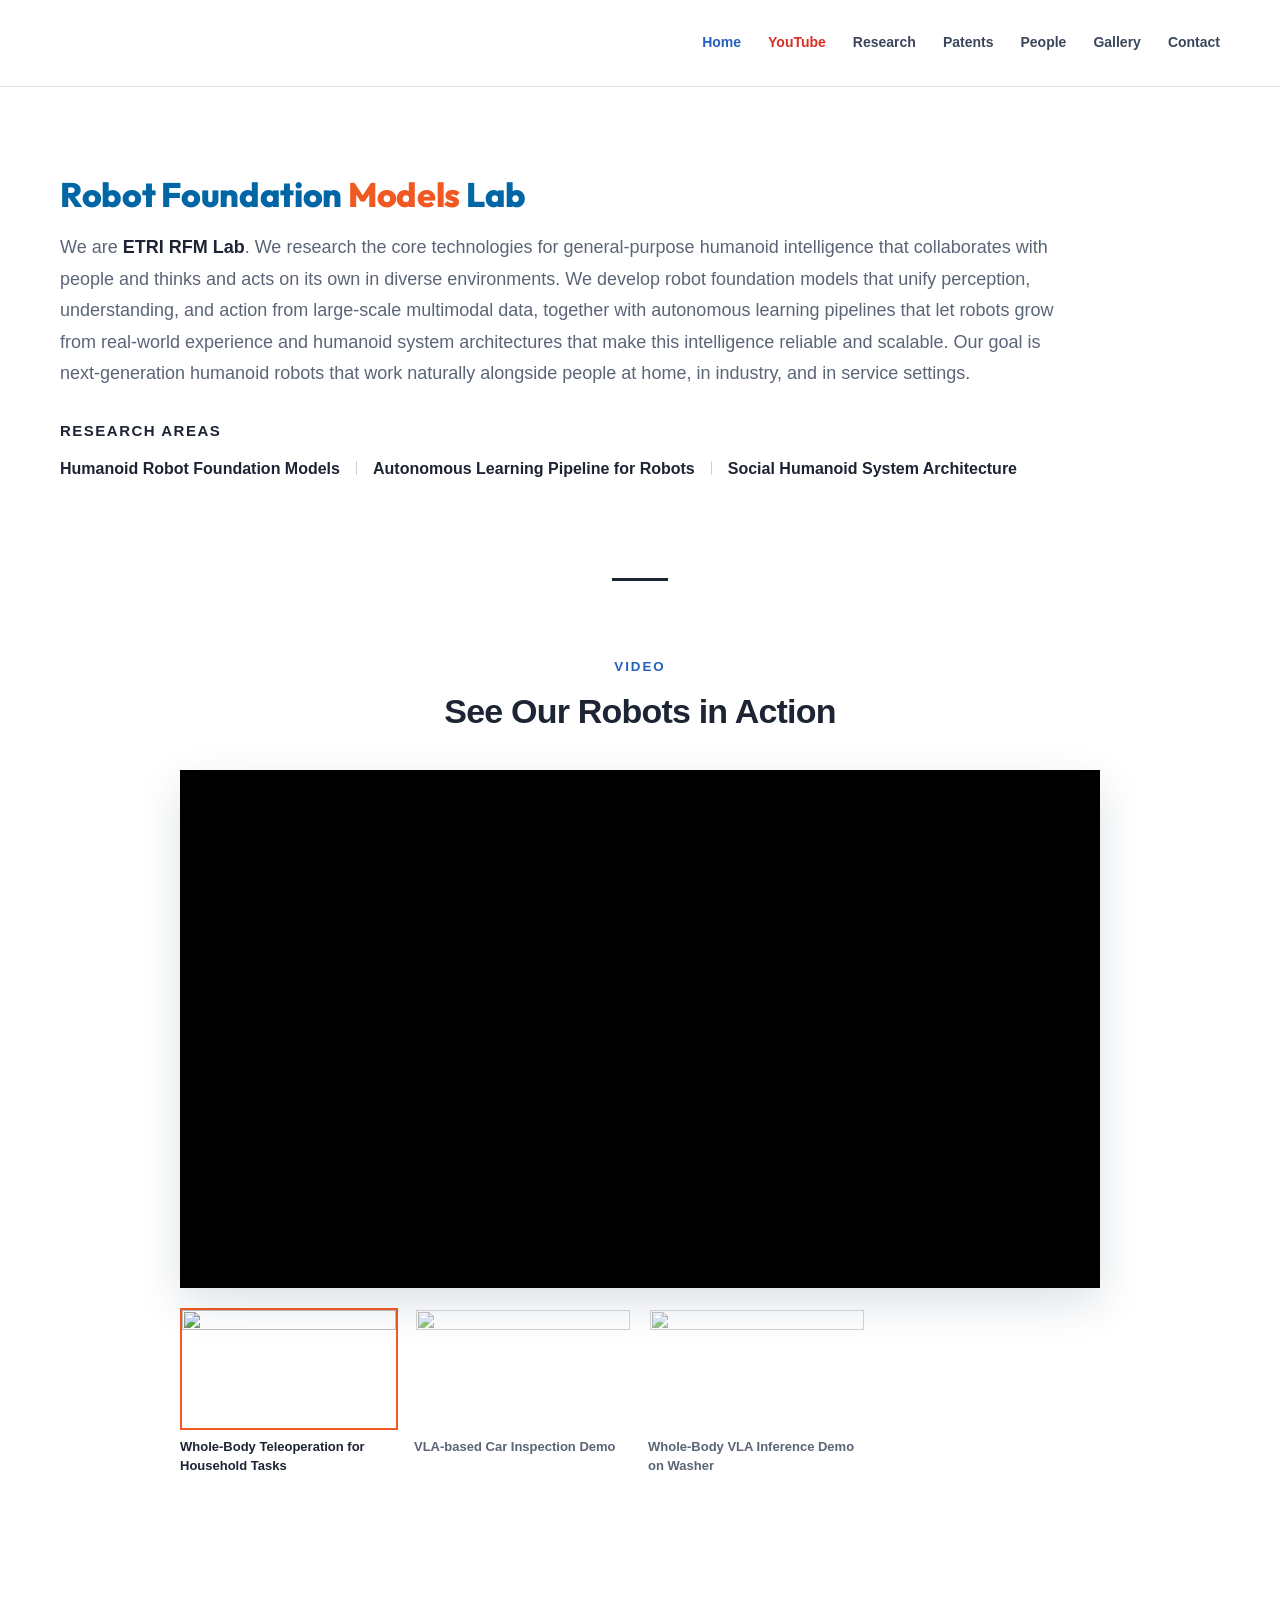
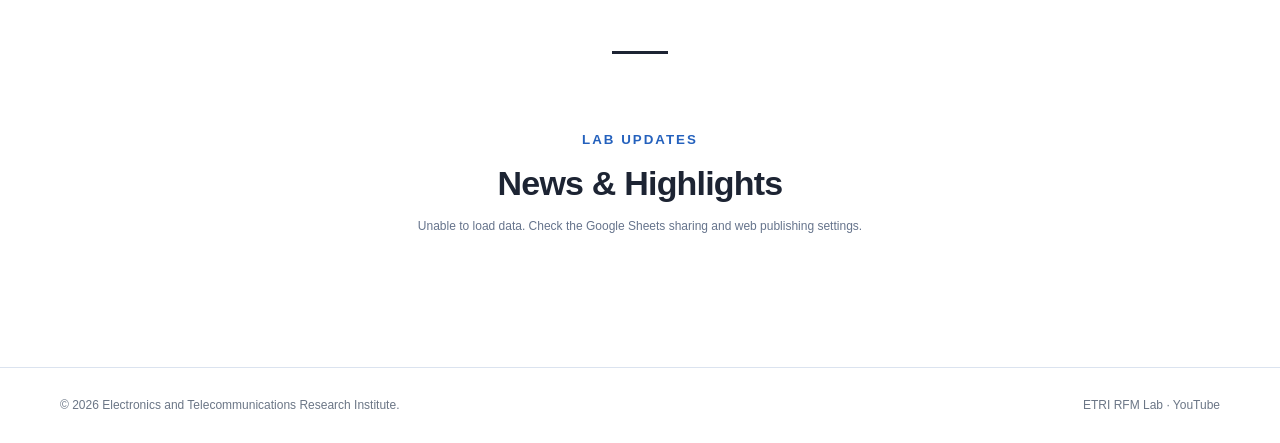
==== index.html @ c1d73836 "Point YouTube links to the @ETRI_HROS channel Co-Authored-By: Claude Opus 5.5 <noreply@anthropic.com" ====
<!doctype html><html lang="en"><head><meta charset="utf-8"><meta name="viewport" content="width=device-width,initial-scale=1"><meta name="description" content="ETRI 로봇파운데이션모델연구실(RFM Lab)은 지각·이해·행동을 통합하는 로봇 파운데이션 모델과 휴머노이드 지능을 연구합니다. ETRI Robot Foundation Models Lab develops robot foundation models for general-purpose humanoid robots."><meta property="og:locale" content="ko_KR"><meta property="og:locale:alternate" content="en_US"><meta property="og:type" content="website"><meta property="og:site_name" content="ETRI RFM Lab"><meta property="og:title" content="ETRI RFM Lab | 로봇파운데이션모델연구실 · Robot Foundation Models Lab"><meta property="og:description" content="ETRI 로봇파운데이션모델연구실(RFM Lab)은 지각·이해·행동을 통합하는 로봇 파운데이션 모델과 휴머노이드 지능을 연구합니다. ETRI Robot Foundation Models Lab develops robot foundation models for general-purpose humanoid robots."><meta property="og:url" content="https://etri-rfm-lab.github.io/"><meta property="og:image" content="https://etri-rfm-lab.github.io/assets/og-image.png"><meta property="og:image:width" content="1200"><meta property="og:image:height" content="630"><meta name="twitter:card" content="summary_large_image"><link rel="canonical" href="https://etri-rfm-lab.github.io/"><link rel="icon" href="favicon.ico" sizes="any"><link rel="icon" type="image/png" sizes="32x32" href="assets/favicon-32.png"><link rel="apple-touch-icon" href="assets/apple-touch-icon.png"><title>ETRI RFM Lab | 로봇파운데이션모델연구실 · Robot Foundation Models Lab</title><link rel="stylesheet" href="styles.css?v=59">  <script type="application/ld+json">{"@context": "https://schema.org", "@type": "ResearchOrganization", "name": "ETRI Robot Foundation Models Lab", "alternateName": ["ETRI RFM Lab", "ETRI 로봇파운데이션모델연구실", "로봇파운데이션모델연구실"], "url": "https://etri-rfm-lab.github.io/", "logo": "https://etri-rfm-lab.github.io/assets/apple-touch-icon.png", "description": "ETRI 로봇파운데이션모델연구실 develops robot foundation models and general-purpose humanoid intelligence.", "parentOrganization": {"@type": "ResearchOrganization", "name": "Electronics and Telecommunications Research Institute (ETRI)", "alternateName": "한국전자통신연구원", "url": "https://www.etri.re.kr/"}, "address": {"@type": "PostalAddress", "streetAddress": "218 Gajeong-ro, Yuseong-gu", "addressLocality": "Daejeon", "postalCode": "34129", "addressCountry": "KR"}, "email": "byungok.han@etri.re.kr", "sameAs": ["https://www.youtube.com/@ETRI_HROS", "https://github.com/ETRI-RFM-LAB"]}</script>
<link rel="preconnect" href="https://fonts.googleapis.com"><link rel="preconnect" href="https://fonts.gstatic.com" crossorigin><link rel="stylesheet" href="https://fonts.googleapis.com/css2?family=Outfit:wght@700;800&display=swap"></head><body data-page="home">
<nav class="nav"><div class="wrap navin"><a class="logo" href="index.html" aria-label="ETRI home"><span class="mark">ETRI</span></a><div class="menu"><a class="active" href="index.html">Home</a><a href="https://www.youtube.com/@ETRI_HROS" target="_blank" rel="noopener">YouTube</a><a href="publications.html">Research</a><a href="patents.html">Patents</a><a href="people.html">People</a><a href="gallery.html">Gallery</a><a href="contact.html">Contact</a></div><button class="hamb" aria-label="Open menu">☰</button></div></nav>
<header class="hero-plain"><div class="wrap hero-plain-in"><div class="hero-copy"><h1>Robot Foundation <span class="accent">Models</span> Lab</h1><p>We are <b>ETRI RFM Lab</b>. We research the core technologies for general-purpose humanoid intelligence that collaborates with people and thinks and acts on its own in diverse environments. We develop robot foundation models that unify perception, understanding, and action from large-scale multimodal data, together with autonomous learning pipelines that let robots grow from real-world experience and humanoid system architectures that make this intelligence reliable and scalable. Our goal is next-generation humanoid robots that work naturally alongside people at home, in industry, and in service settings.</p><div class="hero-areas"><small>RESEARCH AREAS</small><ul><li>Humanoid Robot Foundation Models</li><li>Autonomous Learning Pipeline for Robots</li><li>Social Humanoid System Architecture</li></ul></div></div></div></header>
<main><section class="section" id="video"><div class="wrap"><div class="head"><small>VIDEO</small><h2>See Our Robots in Action</h2></div><div class="video-player"><div class="video-frame"><iframe id="video-main" src="https://www.youtube-nocookie.com/embed/JLJXQ2Nbquc" title="Whole-Body Teleoperation for Household Tasks" loading="lazy" allow="accelerometer; autoplay; clipboard-write; encrypted-media; gyroscope; picture-in-picture; web-share" referrerpolicy="strict-origin-when-cross-origin" allowfullscreen></iframe></div><div class="video-thumbs" id="video-thumbs"></div></div></div></div></section>
<section class="section" id="news"><div class="wrap"><div class="head"><small>LAB UPDATES</small><h2>News & Highlights</h2><p class="status" id="news-status">Loading news...</p></div><div class="news-cards" id="news-list"></div></div></section></main>
<footer class="footer"><div class="wrap"><span>© 2026 Electronics and Telecommunications Research Institute.</span><span>ETRI RFM Lab · <a href="https://www.youtube.com/@ETRI_HROS" target="_blank" rel="noopener">YouTube</a></span></div></footer><script src="sheets.js?v=34"></script><script>
// Home video player: the newest lab video plays on top, the rest are thumbnails (data/videos.json, refreshed by a GitHub Action).
(async () => {
  const frame = document.getElementById('video-main');
  const list = document.getElementById('video-thumbs');
  let videos = [{ id: 'JLJXQ2Nbquc', title: 'Whole-Body Teleoperation for Household Tasks' }, { id: 'UMd-dkMpVP4', title: 'Whole-Body VLA Inference Demo on Washer' }];
  try { const response = await fetch('data/videos.json', { cache: 'no-cache' }); if (response.ok) { const data = await response.json(); if (data.videos?.length) videos = data.videos; } } catch {}
  const play = (video, autoplay) => { frame.src = `https://www.youtube-nocookie.com/embed/${video.id}${autoplay ? '?autoplay=1' : ''}`; frame.title = video.title; };
  if (frame.src.indexOf(videos[0].id) < 0) play(videos[0], false);
  if (videos.length < 2) return;
  videos.forEach((video, index) => {
    const button = document.createElement('button'); button.type = 'button'; button.className = 'video-thumb' + (index ? '' : ' is-active');
    const image = document.createElement('img'); image.src = `https://i.ytimg.com/vi/${video.id}/hqdefault.jpg`; image.alt = ''; image.loading = 'lazy';
    const label = document.createElement('span'); label.textContent = video.title;
    button.append(image, label);
    button.addEventListener('click', () => { play(video, true); list.querySelectorAll('.video-thumb').forEach(item => item.classList.toggle('is-active', item === button)); });
    list.append(button);
  });
})();
</script></body></html>
---- styles.css ----
:root{--blue:#2461bd;--navy:#0066a5;--sky:#eef3fb;--cyan:#6f97d4;--red:#ee5b02;--orange:#ee5b02;--ink:#17233b;--muted:#66748c;--line:#dbe3ef;--bg:#f3f5f8;--max:1160px}
*{box-sizing:border-box}html{scroll-behavior:smooth}body{margin:0;color:var(--ink);font-family:Arial,"Noto Sans KR",sans-serif;line-height:1.65}a{color:inherit;text-decoration:none}.wrap{width:min(var(--max),calc(100% - 40px));margin:auto}.top{height:34px;background:var(--navy);color:#dfeaff;font-size:12px}.top .wrap{height:100%;display:flex;align-items:center;justify-content:space-between}.nav{position:sticky;top:0;z-index:30;background:rgba(255,255,255,.96);border-bottom:1px solid var(--line);backdrop-filter:blur(12px)}.navin{height:82px;display:flex;align-items:center;justify-content:space-between}.logo{display:flex;align-items:center;gap:13px}.mark{width:66px;height:43px;display:grid;place-items:center;background:var(--blue);color:white;font-size:17px;font-style:italic;font-weight:900;clip-path:polygon(0 0,100% 0,86% 100%,0 100%);position:relative}.mark:after{content:"";position:absolute;width:8px;height:8px;border-radius:50%;background:var(--red);right:7px;top:7px}.logo b{display:block;color:var(--navy);font-size:20px}.logo small{display:block;color:var(--muted);font-size:10px;letter-spacing:1.35px}.menu{display:flex;gap:27px;align-items:center;font-size:14px;font-weight:700;color:#3b465b}.menu a:hover,.menu a.active{color:var(--blue)}.hamb{display:none;border:0;background:none;font-size:24px}.hero{min-height:590px;color:white;position:relative;overflow:hidden;background:linear-gradient(105deg,rgba(4,22,56,.98),rgba(7,55,105,.82)),linear-gradient(135deg,#092c5b,#0c7c9f)}.hero:before{content:"";position:absolute;inset:0;opacity:.14;background-image:linear-gradient(rgba(255,255,255,.13) 1px,transparent 1px),linear-gradient(90deg,rgba(255,255,255,.13) 1px,transparent 1px);background-size:50px 50px}.hero:after{content:"RFM";position:absolute;right:4%;bottom:-70px;font-size:260px;font-weight:900;color:rgba(255,255,255,.045)}.hero .wrap{position:relative;z-index:2;padding-top:115px}.eyebar{display:inline-flex;align-items:center;gap:9px;font-size:12px;font-weight:700;letter-spacing:1.3px;color:#e1edf8}.eyebar:before{content:"";width:24px;height:3px;background:var(--red)}.hero h1{font-size:clamp(44px,6vw,72px);line-height:1.14;letter-spacing:-2.5px;margin:16px 0 20px}.hero p{max-width:630px;color:#d4e3f4;font-size:18px}.btn{display:inline-flex;margin-top:24px;padding:13px 23px;background:#fff;color:var(--blue);font-size:14px;font-weight:800}.quick{position:relative;z-index:5;margin-top:-52px}.quick-grid{display:grid;grid-template-columns:repeat(4,1fr);background:#fff;box-shadow:0 15px 45px rgba(20,41,77,.16)}.quick a{padding:26px;border-right:1px solid var(--line);transition:.2s}.quick a:last-child{border:0}.quick a:hover{background:var(--sky);transform:translateY(-4px)}.quick small{color:var(--blue);font-weight:800}.quick b{display:block;margin-top:7px}.section{padding:95px 0}.muted-bg{background:var(--bg)}.head{text-align:center;max-width:760px;margin:0 auto 48px}.head small{color:var(--blue);font-weight:800;letter-spacing:2px}.head h1,.head h2{color:var(--navy);font-size:40px;line-height:1.25;margin:10px 0}.head p{color:var(--muted)}.about{display:grid;grid-template-columns:.85fr 1.15fr;gap:60px;align-items:center}.flow{min-height:380px;padding:55px;background:linear-gradient(145deg,var(--blue),#1594b7);display:grid;gap:13px}.flow div{background:rgba(255,255,255,.95);padding:16px 18px;color:var(--navy);font-size:13px;font-weight:700}.flow span{color:var(--cyan);margin-right:10px}.copy h2{color:var(--navy);font-size:36px;line-height:1.35}.copy p{color:var(--muted)}.check{list-style:none;padding:0}.check li{padding:7px}.check li:before{content:"✓";color:var(--cyan);font-weight:900;margin-right:10px}.research-grid{display:grid;grid-template-columns:repeat(3,1fr);gap:18px}.research-card{border:1px solid var(--line);background:white;padding:28px;min-height:235px}.research-card i{width:45px;height:45px;display:grid;place-items:center;background:var(--sky);color:var(--blue);font-style:normal;font-weight:900}.research-card h3{color:var(--navy);font-size:20px;margin:23px 0 8px}.research-card p{color:var(--muted);font-size:14px}.page-hero{padding:78px 0 68px;background:linear-gradient(110deg,var(--navy),#0a6191);color:white}.page-hero small{color:#73dce7;font-weight:800;letter-spacing:2px}.page-hero h1{font-size:clamp(40px,6vw,64px);line-height:1.1;margin:12px 0}.page-hero p{max-width:650px;color:#cfdeed}.status{min-height:24px;text-align:center;color:var(--muted);font-size:12px}.pub-list{display:grid;gap:12px}.pub{display:grid;grid-template-columns:90px 1fr auto;gap:24px;padding:26px 0;border-top:1px solid var(--line)}.pub-year{font-size:24px;color:var(--blue);font-weight:900}.pub h3{color:var(--navy);font-size:19px;line-height:1.45;margin:0 0 7px}.pub p{color:var(--muted);font-size:13px;margin:4px 0}.pub .venue{color:var(--blue);font-weight:800}.chips{display:flex;gap:7px;flex-wrap:wrap}.chip{display:inline-flex;border:1px solid var(--line);background:#fff;padding:6px 10px;color:var(--blue);font-size:11px;font-weight:800}.chip:hover{border-color:var(--blue);background:var(--sky)}.patents{display:grid;grid-template-columns:repeat(2,1fr);gap:15px}.patent{border:1px solid var(--line);background:#fff;padding:25px;min-height:220px}.patent-top{display:flex;justify-content:space-between;margin-bottom:20px}.country{color:var(--blue);font-size:11px;font-weight:900}.badge{background:var(--sky);color:var(--blue);padding:4px 8px;font-size:10px}.patent h3{font-size:17px;line-height:1.5;margin:0 0 12px}.patent p{color:var(--muted);font-size:12px;margin:5px 0}.people{display:grid;grid-template-columns:repeat(3,1fr);gap:18px}.person{border:1px solid var(--line);background:#fff;overflow:hidden}.photo{aspect-ratio:4/3;display:grid;place-items:center;background:linear-gradient(135deg,#dbe9f5,#f5f8fb);color:#8fa7bd;font-size:42px;font-weight:900;overflow:hidden}.photo img{width:100%;height:100%;object-fit:cover}.person-body{padding:22px}.person h3{margin:0;color:var(--navy);font-size:21px}.english{font-size:12px;color:var(--muted)}.role{margin:8px 0 14px;color:var(--blue);font-size:12px;font-weight:900}.field{min-height:42px;color:var(--muted);font-size:13px}.news-grid{display:grid;grid-template-columns:1.15fr .85fr;gap:34px}.featured{min-height:330px;padding:38px;background:var(--navy);color:#fff;display:flex;flex-direction:column;justify-content:flex-end}.featured time{color:#6cdae5;font-size:12px}.featured h3{font-size:25px;line-height:1.4;margin:10px 0}.featured p{color:#c7d5e8;font-size:14px}.news-list{border-top:2px solid var(--navy)}.news-item{display:block;padding:21px 5px;border-bottom:1px solid var(--line)}.news-item time{font-size:11px;color:var(--blue)}.news-item b{display:block;margin-top:5px;font-size:15px}.footer{padding:28px 0;background:#071a3c;color:#91a2bc;font-size:12px}.footer .wrap{display:flex;justify-content:space-between}
@media(max-width:900px){.menu{gap:14px}.research-grid,.people{grid-template-columns:1fr 1fr}.about,.news-grid{grid-template-columns:1fr}.pub{grid-template-columns:70px 1fr}.pub .chips{grid-column:2}.patents{grid-template-columns:1fr}}
@media(max-width:720px){.menu{display:none}.menu.open{display:flex;position:absolute;top:70px;left:0;right:0;padding:20px;background:white;flex-direction:column;box-shadow:0 12px 25px #102a4822}.hamb{display:block}.top{display:none}.navin{height:70px}.quick-grid,.research-grid,.people{grid-template-columns:1fr}.quick a{padding:18px}.hero{min-height:540px}.hero .wrap{padding-top:85px}.section{padding:70px 0}.pub{grid-template-columns:1fr;gap:8px}.pub .chips{grid-column:1}.footer .wrap{flex-direction:column;gap:8px}}
.mark{width:108px;height:43px;border:0;border-radius:0;background:transparent url("https://images.seeklogo.com/logo-png/49/1/etri-logo-png_seeklogo-494433.png") center/contain no-repeat;clip-path:none;font-size:0;color:transparent}.mark:after{display:none}
.archive-tools{margin:0 0 38px;padding:22px;background:var(--bg);border:1px solid var(--line)}.search-row{display:flex;align-items:center;gap:14px}.search-box{position:relative;flex:1}.search-box:before{content:"⌕";position:absolute;left:17px;top:50%;transform:translateY(-52%);font-size:23px;color:var(--blue)}.search-box input{width:100%;height:50px;padding:0 18px 0 48px;border:1px solid #cbd6e4;background:#fff;color:var(--ink);font:inherit;outline:none}.search-box input:focus{border-color:var(--blue);box-shadow:0 0 0 3px #075ca818}.result-count{min-width:115px;text-align:right;color:var(--muted);font-size:12px}.filters{display:flex;gap:8px;flex-wrap:wrap;margin-top:14px}.filter-btn{border:1px solid #cbd6e4;background:white;color:#526078;padding:8px 15px;font:inherit;font-size:12px;font-weight:800;cursor:pointer}.filter-btn:hover{border-color:var(--blue);color:var(--blue)}.filter-btn.active{border-color:var(--blue);background:var(--blue);color:white}.empty-state{padding:60px 20px;text-align:center;border-top:1px solid var(--line);color:var(--muted)}
@media(max-width:720px){.search-row{align-items:stretch;flex-direction:column}.result-count{text-align:left}.filter-btn{flex:1}.archive-tools{padding:15px}}
.news-cards{display:grid;grid-template-columns:repeat(2,1fr);gap:16px}.news-card{display:flex;flex-direction:column;min-height:250px;padding:28px;border:1px solid var(--line);background:#fff;transition:.2s}.news-card:hover{border-color:var(--blue);transform:translateY(-3px);box-shadow:0 12px 28px rgba(20,41,77,.1)}.news-card time{color:var(--blue);font-size:12px;font-weight:800}.news-card h3{color:var(--navy);font-size:19px;line-height:1.45;margin:15px 0 10px}.news-card p{color:var(--muted);font-size:13px;margin:0}.news-card .chip{align-self:flex-start;margin-top:auto}.photo{aspect-ratio:1/1;background:#eef4f9}.photo img{object-fit:cover;object-position:center 18%}.photo.is-fallback:after{content:"Photo unavailable";display:block;font-size:10px;font-weight:400;color:#9aabba;margin-top:5px}.person-body{min-height:220px}
@media(max-width:720px){.news-cards{grid-template-columns:1fr}.news-card{min-height:220px}}
.gallery-intro{display:flex;justify-content:space-between;align-items:end;gap:30px;margin-bottom:30px}.gallery-intro h2{margin:0;color:var(--navy);font-size:32px}.gallery-intro p{margin:5px 0 0;color:var(--muted)}.album-count{color:var(--blue);font-size:12px;font-weight:800;white-space:nowrap}.gallery-grid{display:grid;grid-template-columns:repeat(2,1fr);grid-auto-rows:310px;gap:14px}.gallery-item{position:relative;overflow:hidden;border:0;padding:0;background:#dce7ef;cursor:zoom-in}.gallery-item:first-child{grid-column:span 2;grid-row:span 2}.gallery-item img{width:100%;height:100%;object-fit:cover;transition:transform .35s}.gallery-item:first-child img{object-position:center}.gallery-item:hover img{transform:scale(1.025)}.gallery-item.image-error:after{content:"Image unavailable";position:absolute;inset:0;display:grid;place-items:center;color:var(--muted);font-size:12px}.gallery-caption{position:absolute;left:0;right:0;bottom:0;padding:28px 20px 15px;background:linear-gradient(transparent,rgba(4,24,50,.78));color:#fff;text-align:left;font-size:12px;font-weight:700;opacity:0;transition:.2s}.gallery-item:hover .gallery-caption{opacity:1}.lightbox{position:fixed;inset:0;z-index:100;display:none;place-items:center;padding:32px;background:rgba(3,15,31,.94)}.lightbox.open{display:grid}.lightbox img{max-width:min(1400px,94vw);max-height:88vh;object-fit:contain}.lightbox-close{position:fixed;right:24px;top:18px;border:1px solid #ffffff55;background:#ffffff12;color:white;width:44px;height:44px;font-size:24px;cursor:pointer}.lightbox-meta{position:fixed;left:25px;bottom:18px;color:#dce8f5;font-size:12px}.album-tabs{display:flex;gap:8px;flex-wrap:wrap;margin-bottom:32px}.album-tab{cursor:pointer;padding:9px 15px;border:1px solid var(--line);background:#fff;color:var(--blue);font-size:12px;font-weight:800}.album-tab:hover,.album-tab.active{border-color:var(--blue);background:var(--blue);color:white}
@media(max-width:720px){.gallery-intro{align-items:start;flex-direction:column}.gallery-grid{grid-template-columns:1fr;grid-auto-rows:280px}.gallery-item:first-child{grid-column:span 1;grid-row:span 1}.gallery-caption{opacity:1}.lightbox{padding:15px}}
.drive-folder-frame{display:block;width:100%;height:min(74vh,760px);min-height:580px;border:1px solid var(--line);background:var(--bg)}
@media(max-width:720px){.drive-folder-frame{height:68vh;min-height:480px}}
.navin{height:94px}.logo{width:210px;overflow:hidden}.mark{width:210px;height:58px;background-size:380px 380px;background-position:left center}
@media(max-width:720px){.navin{height:74px}.logo{width:165px}.mark{width:165px;height:50px;background-size:310px 310px;background-position:left center}}
.person-email{display:block;margin:-7px 0 14px;color:var(--blue);font-size:12px;overflow-wrap:anywhere}.person-email:hover{color:var(--orange);text-decoration:underline}.person .field{margin-bottom:14px}
.home-publications{display:grid;grid-template-columns:repeat(3,1fr);gap:18px}.home-pub-card,.news-card{overflow:hidden;border:1px solid var(--line);background:#fff}.home-pub-card{display:flex;flex-direction:column;min-height:330px;transition:.2s}.home-pub-card:hover{border-color:var(--orange);transform:translateY(-3px);box-shadow:0 12px 28px rgba(20,41,77,.1)}.home-pub-body{display:flex;flex:1;flex-direction:column;padding:25px}.home-pub-meta{color:var(--blue);font-size:11px;font-weight:800}.home-pub-card h3{margin:12px 0 10px;color:var(--navy);font-size:18px;line-height:1.45}.home-pub-card p{margin:0 0 20px;color:var(--muted);font-size:13px}.home-pub-card .chip{align-self:flex-start;margin-top:auto}.card-thumb{position:relative;aspect-ratio:16/9;overflow:hidden;background:#e7edf5}.card-thumb img{width:100%;height:100%;object-fit:cover}.card-thumb.is-video:after{content:"▶";position:absolute;left:50%;top:50%;display:grid;width:46px;height:46px;place-items:center;transform:translate(-50%,-50%);border-radius:50%;background:rgba(238,91,2,.9);color:#fff;font-size:17px;padding-left:3px}.news-card{padding:0}.news-card-body{display:flex;flex:1;flex-direction:column;padding:28px}.news-card-body .chip{align-self:flex-start;margin-top:auto}.section-link{margin-top:28px;text-align:center}
@media(max-width:900px){.home-publications{grid-template-columns:1fr 1fr}}
@media(max-width:720px){.home-publications{grid-template-columns:1fr}.home-pub-card{min-height:0}}
.card-thumb{position:relative;width:100%;aspect-ratio:16/9;overflow:hidden;border:0;padding:0;background:#e7edf5}.card-thumb img,.card-thumb iframe{display:block;width:100%;height:100%;border:0;object-fit:cover}.card-thumb.is-video{cursor:pointer}.card-thumb.is-video:after{box-shadow:0 6px 18px rgba(0,0,0,.24)}.card-thumb.is-video:hover:after{transform:translate(-50%,-50%) scale(1.08)}.card-thumb.is-playing:after{display:none}.pub.has-media{grid-template-columns:90px 220px minmax(0,1fr) auto;align-items:start}.pub.has-media .card-thumb{max-width:220px}.pub.has-media .chips{align-self:start}
@media(max-width:900px){.pub.has-media{grid-template-columns:70px 190px minmax(0,1fr)}.pub.has-media .card-thumb{max-width:190px}.pub.has-media .chips{grid-column:3}}
@media(max-width:720px){.pub.has-media{grid-template-columns:1fr}.pub.has-media .card-thumb{max-width:none}.pub.has-media .chips{grid-column:1}}
.top{background:#0066a5}.hero{background:linear-gradient(112deg,rgba(0,102,165,.98),rgba(36,97,189,.94))}.page-hero{background:linear-gradient(110deg,#0066a5,#2461bd)}.flow{background:linear-gradient(145deg,#2461bd,#0066a5)}.btn{border:1px solid rgba(255,255,255,.72);background:transparent;color:#fff;border-radius:24px}.btn:hover{border-color:#ee5b02;background:#ee5b02}.quick a{border-top:4px solid transparent}.quick a:hover{border-top-color:#ee5b02;background:#fff7f1}.research-card i{background:#eef3fb;color:#2461bd}.research-card:nth-child(even) i{background:#fff0e7;color:#ee5b02}.research-card:hover,.person:hover,.patent:hover{border-color:#ee5b02}.chip:hover{border-color:#ee5b02;background:#fff0e7;color:#d94f00}.filter-btn.active{border-color:#ee5b02;background:#ee5b02}.news-card:hover{border-color:#ee5b02}.album-tab:hover,.album-tab.active{border-color:#ee5b02;background:#ee5b02}.footer{background:#06446f}.gallery-caption{background:linear-gradient(transparent,rgba(0,69,118,.84))}

/* Refined home page */
body[data-page="home"]{background:#fff}
body[data-page="home"] .top{height:30px;background:#07598f;color:#dceafa}
body[data-page="home"] .nav{box-shadow:none}
body[data-page="home"] .navin{height:86px}
body[data-page="home"] .hero{min-height:520px;background:linear-gradient(105deg,#075d98 0%,#2464bc 72%,#2e69bd 100%)}
body[data-page="home"] .hero:before{opacity:.08;background-size:64px 64px}
body[data-page="home"] .hero:after{right:3%;bottom:-88px;font-size:300px;letter-spacing:-18px;color:rgba(255,255,255,.055)}
body[data-page="home"] .hero .wrap{padding-top:102px}
body[data-page="home"] .hero h1{max-width:820px;margin:18px 0 22px;font-size:clamp(46px,6vw,74px);font-weight:750;letter-spacing:-3px}
body[data-page="home"] .hero p{max-width:700px;margin:0;color:#deebf8;font-size:17px;line-height:1.8}
body[data-page="home"] .btn{gap:20px;margin-top:30px;padding:12px 21px;border-radius:3px;background:#fff;color:var(--blue)}
body[data-page="home"] .btn:hover{border-color:var(--orange);background:var(--orange);color:#fff}
body[data-page="home"] .quick{margin-top:0}
body[data-page="home"] .quick-grid{grid-template-columns:repeat(3,1fr);border:1px solid var(--line);border-top:0;box-shadow:none}
body[data-page="home"] .quick a{padding:24px 28px;border-top:0;border-right:1px solid var(--line)}
body[data-page="home"] .quick a:hover{border-top:0;background:#f7f9fc;transform:none}
body[data-page="home"] .quick small{font-size:10px;letter-spacing:1px}
body[data-page="home"] .quick b{display:flex;justify-content:space-between;color:#26354d;font-size:15px}
body[data-page="home"] .quick b span{color:var(--orange)}
body[data-page="home"] .section{padding:88px 0}
body[data-page="home"] .about{gap:78px}
body[data-page="home"] .flow{min-height:350px;padding:44px;background:#f2f6fb;border-left:5px solid var(--blue)}
body[data-page="home"] .flow div{padding:15px 18px;border:1px solid #dbe5f0;background:#fff;color:#26354d}
body[data-page="home"] .copy h2{margin:14px 0 18px;font-size:38px;letter-spacing:-1px}
body[data-page="home"] #news{border-top:1px solid var(--line);background:#f7f9fc}
body[data-page="home"] .head{margin-bottom:38px}
body[data-page="home"] .head h2{font-size:36px;letter-spacing:-.8px}
body[data-page="home"] .news-cards{gap:20px}
body[data-page="home"] .news-card{border-radius:4px;box-shadow:0 5px 20px rgba(20,41,77,.045)}
@media(max-width:720px){body[data-page="home"] .navin{height:74px}body[data-page="home"] .hero{min-height:500px}body[data-page="home"] .hero .wrap{padding-top:76px}body[data-page="home"] .hero h1{font-size:43px;letter-spacing:-2px}body[data-page="home"] .hero p{font-size:15px}body[data-page="home"] .quick-grid{grid-template-columns:1fr}body[data-page="home"] .quick a{border-right:0;border-bottom:1px solid var(--line)}body[data-page="home"] .about{gap:42px}body[data-page="home"] .flow{min-height:0;padding:25px}body[data-page="home"] .section{padding:64px 0}}
/* Keep researcher portraits fully visible without cropping. */
.person .photo img{object-fit:contain;object-position:center}

/* Compact publication resource buttons. */
.pub .chips{align-self:start;align-items:center;justify-content:flex-end}
.pub .chip{height:30px;padding:0 11px 0 9px;gap:6px;border-color:#ccd7e5;border-radius:6px;background:#fff;box-shadow:0 1px 4px rgba(20,41,77,.05);white-space:nowrap;transition:border-color .18s,background .18s,color .18s,transform .18s}
.pub .chip-icon{display:grid;width:15px;height:15px;flex:0 0 15px;place-items:center;color:#53657a}
.pub .chip-icon svg{display:block;width:15px;height:15px;fill:currentColor}
.pub .chip-github .chip-icon{color:#24292f}
.pub .chip-arxiv .chip-icon{color:#b31b1b}
.pub .chip-media .chip-icon{color:var(--orange)}
.pub .chip:hover{border-color:var(--blue);background:#f7faff;color:var(--blue);transform:translateY(-1px);box-shadow:0 5px 13px rgba(20,41,77,.1)}
@media(max-width:720px){.pub .chips{justify-content:flex-start}}

/* Four-column researcher grid with responsive fallbacks. */
.people{grid-template-columns:repeat(4,minmax(0,1fr))}
@media(max-width:1100px){.people{grid-template-columns:repeat(3,minmax(0,1fr))}}
@media(max-width:900px){.people{grid-template-columns:repeat(2,minmax(0,1fr))}}
@media(max-width:720px){.people{grid-template-columns:1fr}}

/* Compact, bordered researcher cards. */
.people{gap:16px;align-items:start}
.person{border:1px solid #d5dfeb;border-radius:8px;box-shadow:0 3px 12px rgba(20,41,77,.05)}
.person .photo{aspect-ratio:4/3;padding:8px;border-bottom:1px solid #dbe3ef;background:#f7f9fc}
.person .person-body{min-height:190px;padding:18px}

/* Half-size researcher cards; portraits remain fully visible and proportional. */
.person{width:100%;max-width:220px;justify-self:center}
.person .photo{height:220px;aspect-ratio:auto;padding:6px}
.person .photo img{width:100%;height:100%;max-width:100%;max-height:100%;object-fit:contain;object-position:center}
.person .person-body{min-height:0;padding:14px}
.person h3{font-size:17px;line-height:1.3}
.person .role{margin:5px 0 9px;font-size:10px}
.person .field{min-height:0;margin-bottom:10px;font-size:11px;line-height:1.45}
.person .chips{gap:5px}
.person .chip{align-items:center;padding:4px 7px;gap:4px;border-radius:5px;font-size:9px}
.person .chip-icon,.person-email .chip-icon{display:grid;width:13px;height:13px;flex:0 0 13px;place-items:center}
.person .chip-icon svg,.person-email .chip-icon svg{display:block;width:13px;height:13px;fill:currentColor}
.person-email{display:flex;align-items:center;gap:5px;margin:-3px 0 10px;font-size:10px}

/* Home video */
.video-grid{display:grid;grid-template-columns:1.6fr 1fr;gap:24px;align-items:stretch}.video-frame{position:relative;aspect-ratio:16/9;background:#000;box-shadow:0 15px 40px rgba(20,41,77,.14)}.video-frame iframe{position:absolute;inset:0;width:100%;height:100%;border:0}.yt-channel{display:flex;flex-direction:column;padding:30px;border:1px solid var(--line);background:#fff;transition:.2s}.yt-channel:hover{border-color:#ee5b02;transform:translateY(-3px);box-shadow:0 12px 28px rgba(20,41,77,.1)}.yt-icon{display:grid;place-items:center;width:54px;height:54px;border-radius:50%;background:#ff0000;color:#fff;margin-bottom:20px}.yt-channel small{color:var(--blue);font-size:11px;font-weight:800;letter-spacing:2px}.yt-channel b{display:block;margin:6px 0 8px;color:var(--navy);font-size:24px}.yt-channel p{margin:0 0 20px;color:var(--muted);font-size:14px}.yt-channel .chip{align-self:flex-start;margin-top:auto}.footer a:hover{color:#fff}
@media(max-width:900px){.video-grid{grid-template-columns:1fr}}
.person .photo.is-fallback:after{display:none}.person .photo.is-fallback svg{width:auto;height:88%;fill:#c3d0de}

/* Local logo */
.logo{width:auto;overflow:visible}.mark{width:230px;height:29px;background:url("assets/etri-logo.png") left center/contain no-repeat}
@media(max-width:720px){.logo{width:auto}.mark{width:170px;height:22px;background-size:contain}}
/* Home hero title: keep "Robot Foundation Models" on one line on wide screens */
body[data-page="home"] .hero h1{max-width:none}
/* Publications: one year label per group, lab members highlighted */
.pub:not(.year-start){border-top-color:#edf1f6}.pub.year-start{border-top:2px solid var(--navy)}.pub .authors strong{color:var(--ink);font-weight:800}
@media(max-width:720px){.pub-year:empty{display:none}}
/* Contact */
.contact-grid{display:grid;grid-template-columns:.9fr 1.1fr;gap:40px;align-items:stretch}.contact-info{display:flex;flex-direction:column;gap:26px}.contact-item small{color:var(--blue);font-size:11px;font-weight:800;letter-spacing:2px}.contact-item p{margin:6px 0 0;color:var(--ink);font-size:16px}.contact-item a{color:var(--blue);font-weight:700}.contact-item a:hover{color:var(--orange)}.contact-item .contact-ko{color:var(--muted);font-size:14px}.contact-actions{display:flex;gap:8px;flex-wrap:wrap}.contact-map{min-height:380px;border:1px solid var(--line);background:#e7edf5}.contact-map iframe{display:block;width:100%;height:100%;min-height:380px;border:0}
@media(max-width:900px){.contact-grid{grid-template-columns:1fr}}
body[data-page="home"] .hero .wrap{padding-bottom:84px}@media(max-width:720px){body[data-page="home"] .hero .wrap{padding-bottom:56px}}
/* Home hero: clean white layout */
.hero-plain{background:#fff;border-bottom:1px solid var(--line)}.hero-plain-in{display:grid;grid-template-columns:1fr 1fr;gap:56px;align-items:center;padding:88px 0 96px}.hero-copy h1{margin:0 0 22px;color:#1d2433;font-size:clamp(40px,5vw,60px);font-weight:800;line-height:1.05;letter-spacing:-1.5px}.hero-copy p{max-width:540px;margin:0;color:#5b6577;font-size:17px;line-height:1.7}.hero-copy p b{color:var(--blue)}.hero-links{display:flex;gap:34px;margin-top:30px}.hero-links a{color:#1d2433;font-size:15px;font-weight:700}.hero-links a:hover{color:var(--orange)}.hero-media{position:relative;aspect-ratio:16/9;overflow:hidden;background:#f2f4f7}.hero-media iframe{position:absolute;inset:0;width:100%;height:100%;border:0;pointer-events:none}
@media(max-width:900px){.hero-plain-in{grid-template-columns:1fr;gap:36px;padding:56px 0 64px}}
.hero-plain-in{grid-template-columns:1fr}.hero-copy p{max-width:640px}
.video-grid{grid-template-columns:1fr;max-width:920px;margin:0 auto}
/* Sub-page headers: match the clean white home hero */
.page-hero{padding:72px 0 56px;background:#fff;color:#1d2433;border-bottom:1px solid var(--line)}.page-hero small{color:var(--blue)}.page-hero h1{margin:10px 0 14px;color:#1d2433;font-size:clamp(38px,5vw,56px);font-weight:800;line-height:1.05;letter-spacing:-1.5px}.page-hero p{max-width:640px;margin:0;color:#5b6577;font-size:17px}
.hero-copy p{max-width:760px;font-size:16px}.hero-areas{margin-top:28px}.hero-areas small{color:var(--blue);font-size:11px;font-weight:800;letter-spacing:2px}.hero-areas ul{display:flex;flex-wrap:wrap;gap:10px;margin:12px 0 0;padding:0;list-style:none}.hero-areas li{padding:8px 14px;border:1px solid var(--line);background:#f7f9fc;color:#1d2433;font-size:14px;font-weight:700}
/* Home: white sections, dark headings, short centered dividers */
body[data-page="home"] .hero-plain{border-bottom:0}
body[data-page="home"] #video,body[data-page="home"] #news{border-top:0;background:#fff}
body[data-page="home"] #video:before,body[data-page="home"] #news:before{content:"";display:block;width:56px;height:3px;margin:0 auto 72px;background:#1d2433}
body[data-page="home"] #video{padding-top:0}
body[data-page="home"] .head h2{color:#1d2433;font-weight:800}
.hero-areas small{color:#1d2433;font-size:15px;letter-spacing:1.5px}
.hero-copy p{max-width:1015px;font-size:18px;line-height:1.75}
/* Publications: plain text resource links under each entry */
.pub{grid-template-columns:90px minmax(0,1fr)}.pub.has-media{grid-template-columns:90px 220px minmax(0,1fr)}
.pub-links{display:flex;flex-wrap:wrap;gap:20px;margin-top:10px}.pub-link{display:inline-flex;align-items:center;gap:6px;color:#1d2433;font-size:13px;font-weight:700}.pub-link .chip-icon{display:grid;width:15px;height:15px;place-items:center;color:#6b7686}.pub-link .chip-icon svg{display:block;width:15px;height:15px;fill:currentColor}.pub-link:hover{color:var(--blue);text-decoration:underline;text-underline-offset:3px}.pub-link:hover .chip-icon{color:var(--blue)}
@media(max-width:900px){.pub{grid-template-columns:70px minmax(0,1fr)}.pub.has-media{grid-template-columns:70px 190px minmax(0,1fr)}}
@media(max-width:720px){.pub,.pub.has-media{grid-template-columns:1fr}}
/* Archive pages (Research, Patents): minimal search and tab filters */
.page-hero+main.section{padding-top:56px}
.archive-tools{margin:0 0 36px;padding:0;background:none;border:0}
.search-box:before{left:2px;font-size:20px;color:#6b7686}.search-box input{height:46px;padding:0 12px 0 32px;border:0;border-bottom:1px solid #cbd3de;background:transparent;font-size:15px}.search-box input:focus{border-color:#1d2433;box-shadow:none}
.result-count{color:#6b7686}
.filters{gap:26px;margin-top:20px;border-bottom:1px solid var(--line)}
.filter-btn,.filter-btn.active{flex:0 0 auto;margin-bottom:-1px;padding:10px 0;border:0;border-bottom:2px solid transparent;background:none;color:#6b7686;font-size:14px;font-weight:700}
.filter-btn:hover{color:#1d2433;border-color:transparent}.filter-btn.active{color:#1d2433;border-bottom-color:#1d2433}
@media(max-width:720px){.filters{gap:18px;overflow-x:auto;flex-wrap:nowrap}.filter-btn,.filter-btn.active{flex:0 0 auto}}
/* Research list: dark titles, one accent for venues */
.pub{padding:28px 0}.pub.year-start{border-top:1px solid #1d2433}.pub:not(.year-start){border-top-color:#eef1f5}
.pub-year{color:#1d2433;font-size:22px;font-weight:800}
.pub h3{color:#1d2433;font-size:18px;font-weight:700}
.pub .venue{color:var(--blue);font-weight:700}
.pub p{font-size:14px}
/* Patents: plain list matching Research */
.patent-list{display:grid}.patent-row{padding:24px 0;border-top:1px solid #eef1f5}.patent-row:first-child{border-top:1px solid #1d2433}
.patent-meta{display:flex;flex-wrap:wrap;align-items:center;gap:10px;margin:0 0 8px;color:#6b7686;font-size:13px}.patent-status{color:var(--blue);font-weight:800}
.patent-row h3{margin:0 0 6px;color:#1d2433;font-size:18px;line-height:1.45}.patent-inventors{margin:0;color:#6b7686;font-size:14px}
/* Footer: light */
.footer{background:#fff;border-top:1px solid var(--line);color:#6b7686}.footer a:hover{color:#1d2433}
/* People: quieter cards */
.person{border-color:#eef1f5;box-shadow:none}.person:hover{border-color:#d5dbe4}.person h3{color:#1d2433}.person .role{color:var(--blue)}
.person .pub-links{gap:14px;margin-top:4px}.person .pub-link{font-size:12px}.person .pub-link .chip-icon,.person .pub-link .chip-icon svg{width:13px;height:13px}
.person-email{color:#5b6577}.person-email:hover{color:#1d2433}
/* Gallery: tab-style albums and dark headings */
.album-tabs{gap:26px;border-bottom:1px solid var(--line)}
.album-tab,.album-tab.active{margin-bottom:-1px;padding:10px 0;border:0;border-bottom:2px solid transparent;background:none;color:#6b7686;font-size:14px;font-weight:700}
.album-tab:hover{border-color:transparent;background:none;color:#1d2433}.album-tab.active{color:#1d2433;border-bottom-color:#1d2433}
.gallery-intro h2{color:#1d2433;font-weight:800}
/* People: five per row with smaller photos */
.people{grid-template-columns:repeat(5,minmax(0,1fr));gap:16px}.person .photo{height:180px}
@media(max-width:1100px){.people{grid-template-columns:repeat(4,minmax(0,1fr))}}
@media(max-width:900px){.people{grid-template-columns:repeat(3,minmax(0,1fr))}}
@media(max-width:720px){.people{grid-template-columns:repeat(2,minmax(0,1fr))}.person .photo{height:160px}}
.contact-actions{gap:22px}
/* People: equal-height cards and uniform 3:4 portraits */
.people{align-items:stretch}
.person{display:flex;flex-direction:column}
.person .photo,.person .photo.is-fallback{height:auto;aspect-ratio:3/4;padding:0;border-bottom:1px solid #eef1f5;background:#f3f5f8}
.person .photo img{width:100%;height:100%;object-fit:cover;object-position:center top}
.person .photo.is-fallback svg{height:62%}
.person .person-body{display:flex;flex:1;flex-direction:column;padding:14px 14px 16px}
.person .field{flex:1}
.person .pub-links{margin-top:10px}
@media(max-width:720px){.person .photo,.person .photo.is-fallback{height:auto}}
/* People: smaller centered portraits */
.person .photo,.person .photo.is-fallback{display:flex;justify-content:center;aspect-ratio:auto;height:auto;padding:20px 0 0;border-bottom:0;background:none;overflow:visible}
.person .photo img,.person .photo.is-fallback svg{display:block;width:58%;height:auto;aspect-ratio:3/4;object-fit:cover;object-position:center top;background:#f3f5f8}
.person .photo.is-fallback svg{padding:16% 6% 0}
.person .person-body{align-items:center;text-align:center;padding-top:12px}
.person-email{justify-content:center}.person .pub-links{justify-content:center}
@media(max-width:720px){.person .photo,.person .photo.is-fallback{height:auto}}
/* Publication thumbnails: show whole figures on white */
.pub .card-thumb{align-self:start;border:1px solid #eef1f5;background:#fff}.pub .card-thumb:not(.is-video) img{object-fit:contain;padding:6px;background:#fff}
.menu a[href*="youtube.com"]{color:#d93025}.menu a[href*="youtube.com"]:hover{color:#a50e0e}
.card-thumb.is-zoomable{cursor:zoom-in}.card-thumb.is-zoomable:hover{border-color:#cbd3de}
#figure-lightbox img{padding:12px;background:#fff}
/* Scholar updates (internal page) */
.updates-bar{display:flex;align-items:center;justify-content:space-between;gap:16px;flex-wrap:wrap}.updates-meta{margin:0;color:#1d2433;font-weight:700}
.updates-help{margin:10px 0 28px;color:#6b7686;font-size:14px}
.updates-copy-all,.update-copy{padding:8px 14px;border:1px solid #1d2433;background:#1d2433;color:#fff;font:inherit;font-size:13px;font-weight:700;cursor:pointer}.updates-copy-all:hover,.update-copy:hover{background:#fff;color:#1d2433}
.update-copy{padding:5px 12px;border-color:#cbd3de;background:#fff;color:#1d2433}.update-copy:hover{border-color:#1d2433}
.update-row{padding:22px 0;border-top:1px solid #eef1f5}.update-row:first-child{border-top:1px solid #1d2433}.update-row h3{margin:0 0 6px;color:#1d2433;font-size:18px;line-height:1.45}.update-venue{margin:4px 0 0;color:var(--blue);font-size:14px;font-weight:700}
.update-row .pub-links{align-items:center}
/* Contact: UST professors */
.ust-section{margin-top:72px;padding-top:56px;border-top:1px solid var(--line)}.ust-section small{color:var(--blue);font-size:11px;font-weight:800;letter-spacing:2px}.ust-section h2{margin:8px 0 10px;color:#1d2433;font-size:32px;font-weight:800;letter-spacing:-.8px}.ust-section>p{max-width:1060px;margin:0 0 32px;color:#5b6577;font-size:16px}
.ust-people{grid-template-columns:repeat(4,minmax(0,1fr))}
@media(max-width:900px){.ust-people{grid-template-columns:repeat(2,minmax(0,1fr))}}
.contact-heading,.ust-section h2{margin:0 0 28px;color:#1d2433;font-size:32px;font-weight:800;letter-spacing:-.8px}.ust-section h2{margin-bottom:10px}
/* Scholar updates: collapsible date groups */
.update-group{border-top:1px solid #1d2433}.update-group:last-child{border-bottom:1px solid var(--line)}
.update-group summary{display:flex;align-items:center;gap:12px;padding:18px 0;cursor:pointer;list-style:none}.update-group summary::-webkit-details-marker{display:none}
.update-group summary:before{content:"▸";color:#6b7686;font-size:14px;transition:transform .15s}.update-group[open] summary:before{transform:rotate(90deg)}
.update-group-title{color:#1d2433;font-size:17px;font-weight:800}.update-group summary .update-copy{margin-left:auto}
.update-group-body{padding:0 0 8px 26px}.update-group-body .update-row:first-child{border-top:1px solid #eef1f5}

/* Venue tile shown in the thumbnail slot when a paper has no figure */
.pub .card-thumb.is-placeholder{display:flex;flex-direction:column;align-items:center;justify-content:center;gap:6px;padding:12px;background:#f6f8fb;border:1px solid #eef1f5;color:#1d2433;text-align:center}
.pub .tile-venue{font-size:24px;font-weight:800;letter-spacing:.02em;line-height:1.2}
.pub .tile-venue.is-long{font-size:14px;font-weight:700;letter-spacing:0}
.pub .tile-year{color:#8a96a8;font-size:12px;font-weight:700;letter-spacing:.14em}
@media(max-width:720px){.pub .card-thumb.is-placeholder{display:none}}
/* Research areas as plain text separated by thin bars, without boxes */
.hero-areas ul{gap:6px 0}
.hero-areas li{padding:0;border:0;background:none;font-size:16px}
.hero-areas li+li:before{content:"";display:inline-block;width:1px;height:14px;margin:0 16px;background:#c9d1dc;vertical-align:-1px}
@media(max-width:900px){.hero-areas ul{flex-direction:column;gap:8px}.hero-areas li+li:before{display:none}}
/* Home title in ETRI logo colours: blue with an orange "Models" */
.hero-copy h1{font-family:Montserrat,Arial,sans-serif;font-size:clamp(28px,3.4vw,42px);font-weight:800;line-height:1.15;letter-spacing:-.5px;color:#0066a5}
.hero-copy h1 .accent{color:#f05a22}
.hero-copy p b{color:#1d2433}
.hero-copy h1{font-family:Outfit,Arial,sans-serif;letter-spacing:-.3px}
.hero-copy h1{font-size:clamp(24px,2.7vw,34px);margin-bottom:18px}
body[data-page="home"] .head h2{font-size:clamp(24px,2.7vw,34px)}
/* Two home videos side by side, stacked on narrow screens */
.video-grid.two{grid-template-columns:1fr 1fr;max-width:none;gap:28px}
.video-item{margin:0}
.video-item figcaption{margin-top:14px;color:#1d2433;font-size:15px;font-weight:700;text-align:center}
@media(max-width:900px){.video-grid.two{grid-template-columns:1fr}}
/* Home video player: one large video with selectable thumbnails below */
.video-player{max-width:920px;margin:0 auto}
.video-thumbs{display:grid;grid-template-columns:repeat(auto-fill,minmax(200px,1fr));gap:16px;margin-top:20px}
.video-thumbs:empty{display:none}
.video-thumb{display:flex;flex-direction:column;gap:8px;padding:0;border:0;background:none;text-align:left;cursor:pointer;font:inherit}
.video-thumb img{width:100%;aspect-ratio:16/9;object-fit:cover;border:2px solid transparent;opacity:.7;transition:opacity .2s,border-color .2s}
.video-thumb span{color:#5b6576;font-size:13px;font-weight:700;line-height:1.4}
.video-thumb.is-active img,.video-thumb:hover img{border-color:#f05a22;opacity:1}
.video-thumb.is-active span{color:#1d2433}
@media(max-width:720px){.video-thumbs{grid-template-columns:repeat(2,1fr);gap:12px}}
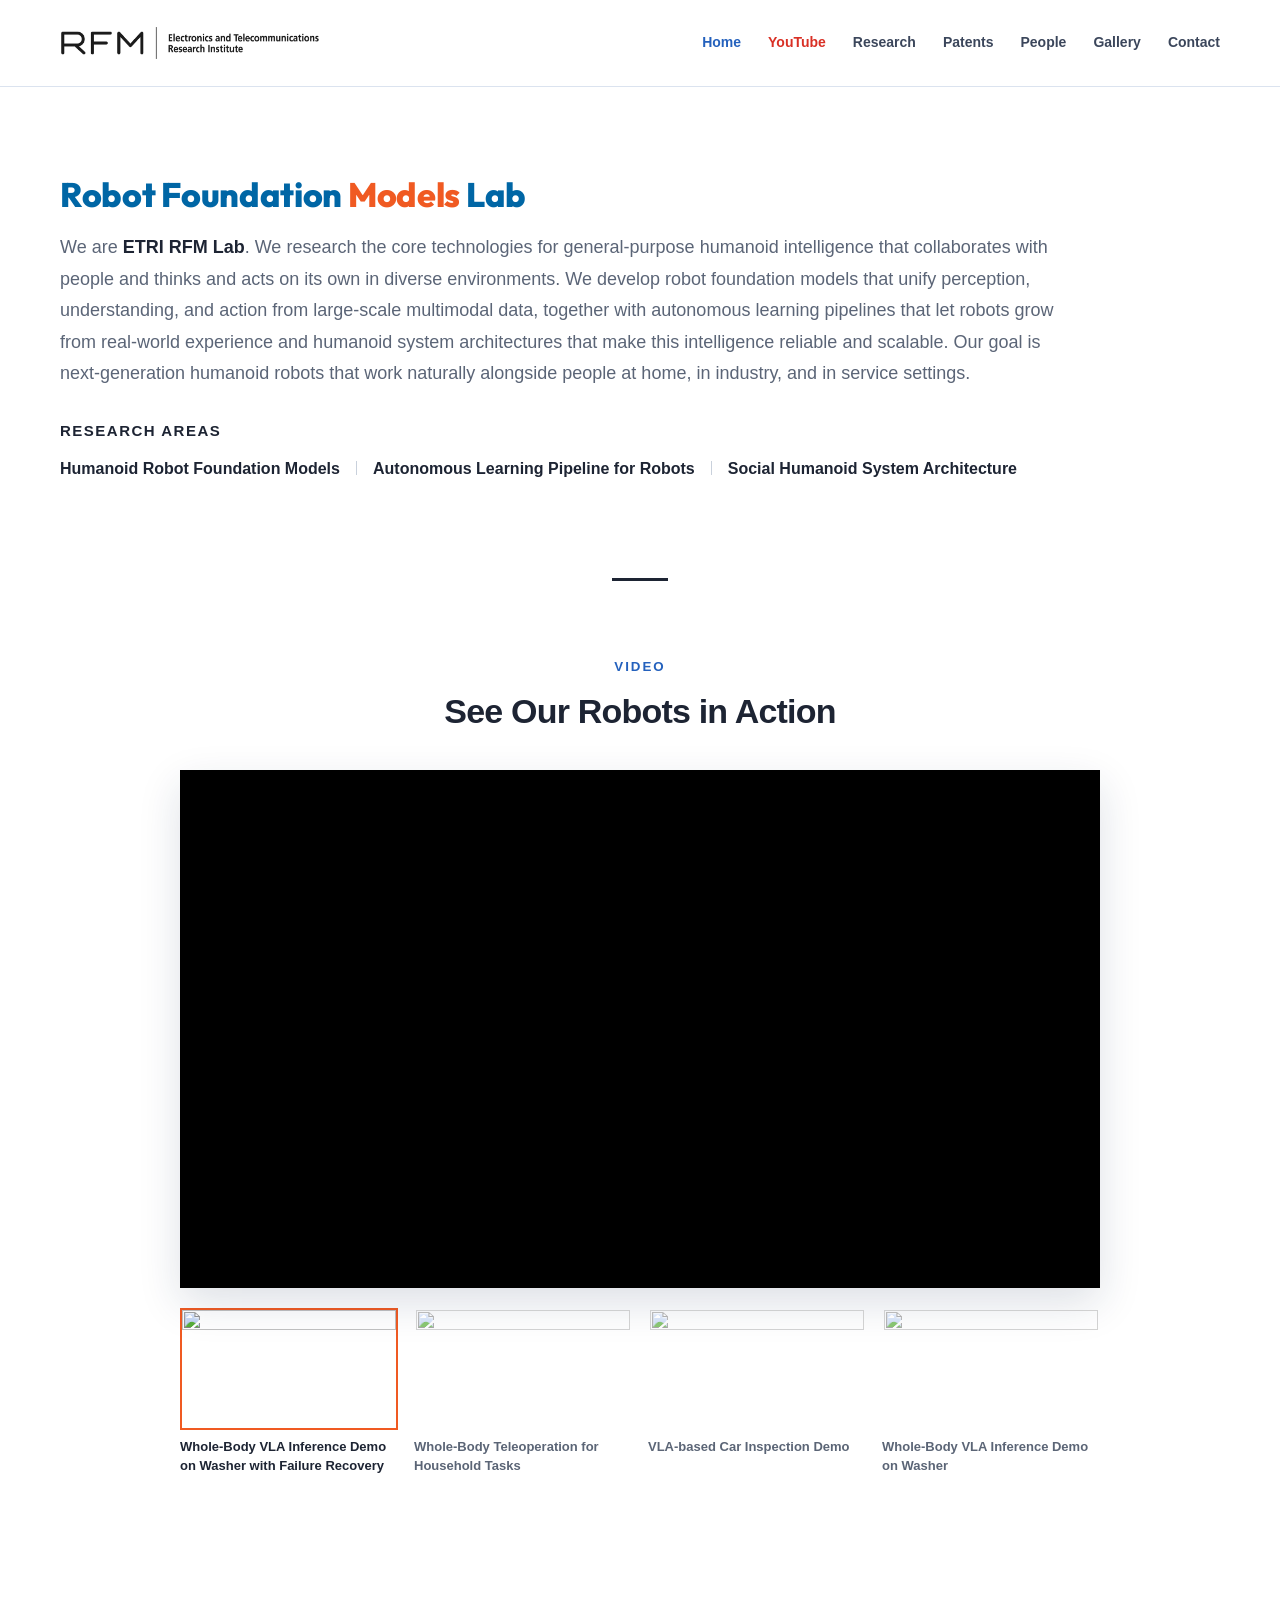
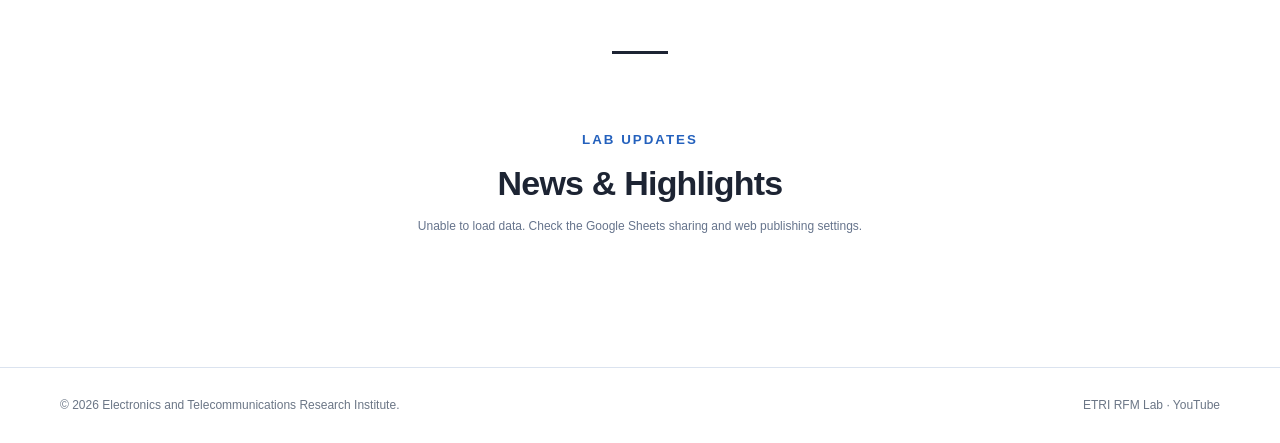
==== commit d7a2cf2c: "Replace the header logo with the RFM | ETRI wordmark Co-Authored-By: Claude Opus 5.5 <noreply@anthro" ====
--- a/index.html
+++ b/index.html
@@ -1,6 +1,6 @@
-<!doctype html><html lang="en"><head><meta charset="utf-8"><meta name="viewport" content="width=device-width,initial-scale=1"><meta name="description" content="ETRI 로봇파운데이션모델연구실(RFM Lab)은 지각·이해·행동을 통합하는 로봇 파운데이션 모델과 휴머노이드 지능을 연구합니다. ETRI Robot Foundation Models Lab develops robot foundation models for general-purpose humanoid robots."><meta property="og:locale" content="ko_KR"><meta property="og:locale:alternate" content="en_US"><meta property="og:type" content="website"><meta property="og:site_name" content="ETRI RFM Lab"><meta property="og:title" content="ETRI RFM Lab | 로봇파운데이션모델연구실 · Robot Foundation Models Lab"><meta property="og:description" content="ETRI 로봇파운데이션모델연구실(RFM Lab)은 지각·이해·행동을 통합하는 로봇 파운데이션 모델과 휴머노이드 지능을 연구합니다. ETRI Robot Foundation Models Lab develops robot foundation models for general-purpose humanoid robots."><meta property="og:url" content="https://etri-rfm-lab.github.io/"><meta property="og:image" content="https://etri-rfm-lab.github.io/assets/og-image.png"><meta property="og:image:width" content="1200"><meta property="og:image:height" content="630"><meta name="twitter:card" content="summary_large_image"><link rel="canonical" href="https://etri-rfm-lab.github.io/"><link rel="icon" href="favicon.ico" sizes="any"><link rel="icon" type="image/png" sizes="32x32" href="assets/favicon-32.png"><link rel="apple-touch-icon" href="assets/apple-touch-icon.png"><title>ETRI RFM Lab | 로봇파운데이션모델연구실 · Robot Foundation Models Lab</title><link rel="stylesheet" href="styles.css?v=59">  <script type="application/ld+json">{"@context": "https://schema.org", "@type": "ResearchOrganization", "name": "ETRI Robot Foundation Models Lab", "alternateName": ["ETRI RFM Lab", "ETRI 로봇파운데이션모델연구실", "로봇파운데이션모델연구실"], "url": "https://etri-rfm-lab.github.io/", "logo": "https://etri-rfm-lab.github.io/assets/apple-touch-icon.png", "description": "ETRI 로봇파운데이션모델연구실 develops robot foundation models and general-purpose humanoid intelligence.", "parentOrganization": {"@type": "ResearchOrganization", "name": "Electronics and Telecommunications Research Institute (ETRI)", "alternateName": "한국전자통신연구원", "url": "https://www.etri.re.kr/"}, "address": {"@type": "PostalAddress", "streetAddress": "218 Gajeong-ro, Yuseong-gu", "addressLocality": "Daejeon", "postalCode": "34129", "addressCountry": "KR"}, "email": "byungok.han@etri.re.kr", "sameAs": ["https://www.youtube.com/@ETRI_HROS", "https://github.com/ETRI-RFM-LAB"]}</script>
+<!doctype html><html lang="en"><head><meta charset="utf-8"><meta name="viewport" content="width=device-width,initial-scale=1"><meta name="description" content="ETRI 로봇파운데이션모델연구실(RFM Lab)은 지각·이해·행동을 통합하는 로봇 파운데이션 모델과 휴머노이드 지능을 연구합니다. ETRI Robot Foundation Models Lab develops robot foundation models for general-purpose humanoid robots."><meta property="og:locale" content="ko_KR"><meta property="og:locale:alternate" content="en_US"><meta property="og:type" content="website"><meta property="og:site_name" content="ETRI RFM Lab"><meta property="og:title" content="ETRI RFM Lab | 로봇파운데이션모델연구실 · Robot Foundation Models Lab"><meta property="og:description" content="ETRI 로봇파운데이션모델연구실(RFM Lab)은 지각·이해·행동을 통합하는 로봇 파운데이션 모델과 휴머노이드 지능을 연구합니다. ETRI Robot Foundation Models Lab develops robot foundation models for general-purpose humanoid robots."><meta property="og:url" content="https://etri-rfm-lab.github.io/"><meta property="og:image" content="https://etri-rfm-lab.github.io/assets/og-image.png"><meta property="og:image:width" content="1200"><meta property="og:image:height" content="630"><meta name="twitter:card" content="summary_large_image"><link rel="canonical" href="https://etri-rfm-lab.github.io/"><link rel="icon" href="favicon.ico" sizes="any"><link rel="icon" type="image/png" sizes="32x32" href="assets/favicon-32.png"><link rel="apple-touch-icon" href="assets/apple-touch-icon.png"><title>ETRI RFM Lab | 로봇파운데이션모델연구실 · Robot Foundation Models Lab</title><link rel="stylesheet" href="styles.css?v=60">  <script type="application/ld+json">{"@context": "https://schema.org", "@type": "ResearchOrganization", "name": "ETRI Robot Foundation Models Lab", "alternateName": ["ETRI RFM Lab", "ETRI 로봇파운데이션모델연구실", "로봇파운데이션모델연구실"], "url": "https://etri-rfm-lab.github.io/", "logo": "https://etri-rfm-lab.github.io/assets/apple-touch-icon.png", "description": "ETRI 로봇파운데이션모델연구실 develops robot foundation models and general-purpose humanoid intelligence.", "parentOrganization": {"@type": "ResearchOrganization", "name": "Electronics and Telecommunications Research Institute (ETRI)", "alternateName": "한국전자통신연구원", "url": "https://www.etri.re.kr/"}, "address": {"@type": "PostalAddress", "streetAddress": "218 Gajeong-ro, Yuseong-gu", "addressLocality": "Daejeon", "postalCode": "34129", "addressCountry": "KR"}, "email": "byungok.han@etri.re.kr", "sameAs": ["https://www.youtube.com/@ETRI_HROS", "https://github.com/ETRI-RFM-LAB"]}</script>
 <link rel="preconnect" href="https://fonts.googleapis.com"><link rel="preconnect" href="https://fonts.gstatic.com" crossorigin><link rel="stylesheet" href="https://fonts.googleapis.com/css2?family=Outfit:wght@700;800&display=swap"></head><body data-page="home">
-<nav class="nav"><div class="wrap navin"><a class="logo" href="index.html" aria-label="ETRI home"><span class="mark">ETRI</span></a><div class="menu"><a class="active" href="index.html">Home</a><a href="https://www.youtube.com/@ETRI_HROS" target="_blank" rel="noopener">YouTube</a><a href="publications.html">Research</a><a href="patents.html">Patents</a><a href="people.html">People</a><a href="gallery.html">Gallery</a><a href="contact.html">Contact</a></div><button class="hamb" aria-label="Open menu">☰</button></div></nav>
+<nav class="nav"><div class="wrap navin"><a class="logo" href="index.html" aria-label="ETRI RFM Lab home"><span class="mark">ETRI</span></a><div class="menu"><a class="active" href="index.html">Home</a><a href="https://www.youtube.com/@ETRI_HROS" target="_blank" rel="noopener">YouTube</a><a href="publications.html">Research</a><a href="patents.html">Patents</a><a href="people.html">People</a><a href="gallery.html">Gallery</a><a href="contact.html">Contact</a></div><button class="hamb" aria-label="Open menu">☰</button></div></nav>
 <header class="hero-plain"><div class="wrap hero-plain-in"><div class="hero-copy"><h1>Robot Foundation <span class="accent">Models</span> Lab</h1><p>We are <b>ETRI RFM Lab</b>. We research the core technologies for general-purpose humanoid intelligence that collaborates with people and thinks and acts on its own in diverse environments. We develop robot foundation models that unify perception, understanding, and action from large-scale multimodal data, together with autonomous learning pipelines that let robots grow from real-world experience and humanoid system architectures that make this intelligence reliable and scalable. Our goal is next-generation humanoid robots that work naturally alongside people at home, in industry, and in service settings.</p><div class="hero-areas"><small>RESEARCH AREAS</small><ul><li>Humanoid Robot Foundation Models</li><li>Autonomous Learning Pipeline for Robots</li><li>Social Humanoid System Architecture</li></ul></div></div></div></header>
 <main><section class="section" id="video"><div class="wrap"><div class="head"><small>VIDEO</small><h2>See Our Robots in Action</h2></div><div class="video-player"><div class="video-frame"><iframe id="video-main" src="https://www.youtube-nocookie.com/embed/JLJXQ2Nbquc" title="Whole-Body Teleoperation for Household Tasks" loading="lazy" allow="accelerometer; autoplay; clipboard-write; encrypted-media; gyroscope; picture-in-picture; web-share" referrerpolicy="strict-origin-when-cross-origin" allowfullscreen></iframe></div><div class="video-thumbs" id="video-thumbs"></div></div></div></div></section>
 <section class="section" id="news"><div class="wrap"><div class="head"><small>LAB UPDATES</small><h2>News & Highlights</h2><p class="status" id="news-status">Loading news...</p></div><div class="news-cards" id="news-list"></div></div></section></main>
--- a/styles.css
+++ b/styles.css
@@ -241,3 +241,6 @@
 .video-thumb.is-active img,.video-thumb:hover img{border-color:#f05a22;opacity:1}
 .video-thumb.is-active span{color:#1d2433}
 @media(max-width:720px){.video-thumbs{grid-template-columns:repeat(2,1fr);gap:12px}}
+/* RFM | ETRI wordmark in the header */
+.mark{width:260px;height:34px;background:url("assets/rfm-logo.png") left center/contain no-repeat}
+@media(max-width:720px){.mark{width:184px;height:24px}}
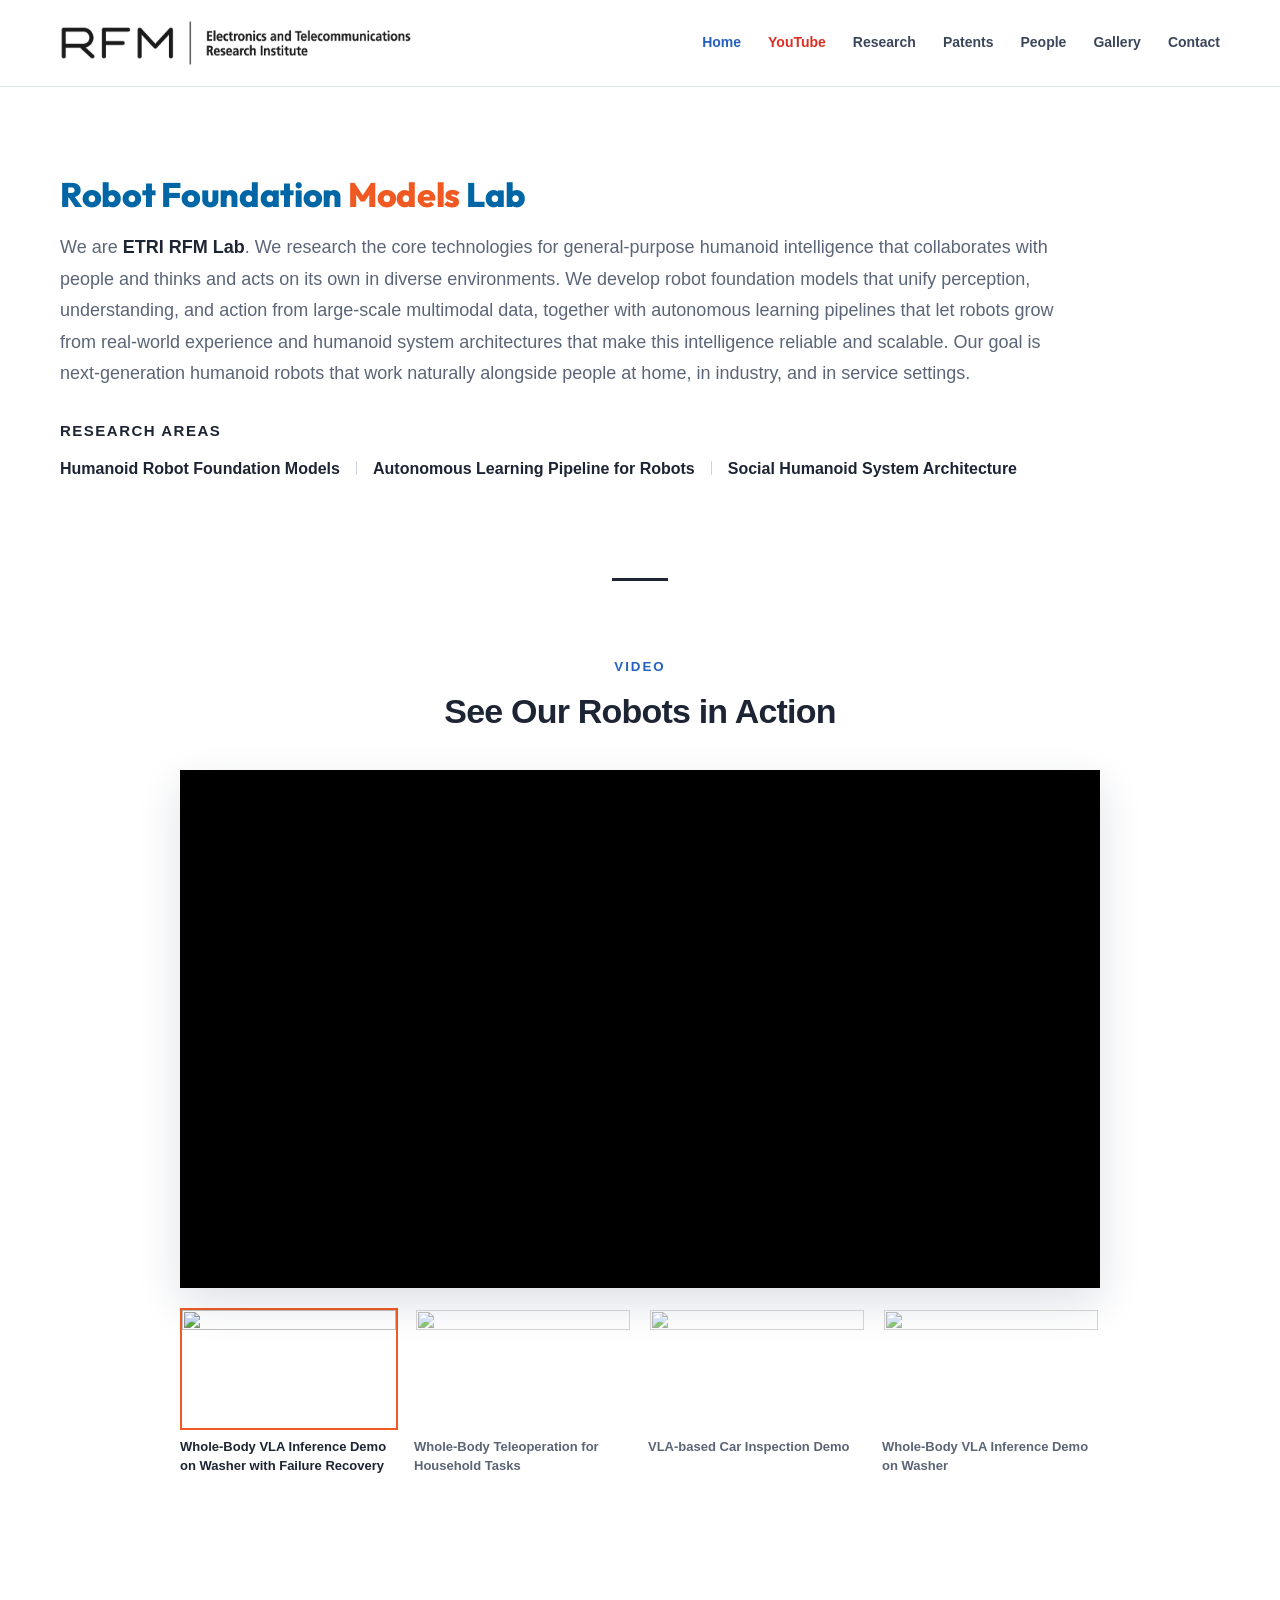
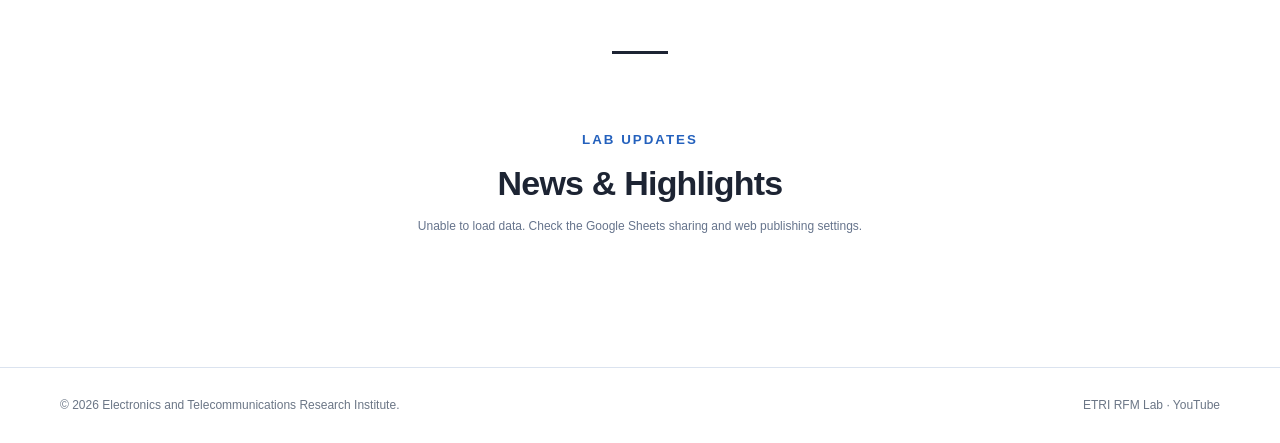
==== commit c30040e5: "Larger header logo and black-and-white site icons Enlarge the RFM | ETRI wordmark in the header and " ====
--- a/index.html
+++ b/index.html
@@ -1,4 +1,4 @@
-<!doctype html><html lang="en"><head><meta charset="utf-8"><meta name="viewport" content="width=device-width,initial-scale=1"><meta name="description" content="ETRI 로봇파운데이션모델연구실(RFM Lab)은 지각·이해·행동을 통합하는 로봇 파운데이션 모델과 휴머노이드 지능을 연구합니다. ETRI Robot Foundation Models Lab develops robot foundation models for general-purpose humanoid robots."><meta property="og:locale" content="ko_KR"><meta property="og:locale:alternate" content="en_US"><meta property="og:type" content="website"><meta property="og:site_name" content="ETRI RFM Lab"><meta property="og:title" content="ETRI RFM Lab | 로봇파운데이션모델연구실 · Robot Foundation Models Lab"><meta property="og:description" content="ETRI 로봇파운데이션모델연구실(RFM Lab)은 지각·이해·행동을 통합하는 로봇 파운데이션 모델과 휴머노이드 지능을 연구합니다. ETRI Robot Foundation Models Lab develops robot foundation models for general-purpose humanoid robots."><meta property="og:url" content="https://etri-rfm-lab.github.io/"><meta property="og:image" content="https://etri-rfm-lab.github.io/assets/og-image.png"><meta property="og:image:width" content="1200"><meta property="og:image:height" content="630"><meta name="twitter:card" content="summary_large_image"><link rel="canonical" href="https://etri-rfm-lab.github.io/"><link rel="icon" href="favicon.ico" sizes="any"><link rel="icon" type="image/png" sizes="32x32" href="assets/favicon-32.png"><link rel="apple-touch-icon" href="assets/apple-touch-icon.png"><title>ETRI RFM Lab | 로봇파운데이션모델연구실 · Robot Foundation Models Lab</title><link rel="stylesheet" href="styles.css?v=60">  <script type="application/ld+json">{"@context": "https://schema.org", "@type": "ResearchOrganization", "name": "ETRI Robot Foundation Models Lab", "alternateName": ["ETRI RFM Lab", "ETRI 로봇파운데이션모델연구실", "로봇파운데이션모델연구실"], "url": "https://etri-rfm-lab.github.io/", "logo": "https://etri-rfm-lab.github.io/assets/apple-touch-icon.png", "description": "ETRI 로봇파운데이션모델연구실 develops robot foundation models and general-purpose humanoid intelligence.", "parentOrganization": {"@type": "ResearchOrganization", "name": "Electronics and Telecommunications Research Institute (ETRI)", "alternateName": "한국전자통신연구원", "url": "https://www.etri.re.kr/"}, "address": {"@type": "PostalAddress", "streetAddress": "218 Gajeong-ro, Yuseong-gu", "addressLocality": "Daejeon", "postalCode": "34129", "addressCountry": "KR"}, "email": "byungok.han@etri.re.kr", "sameAs": ["https://www.youtube.com/@ETRI_HROS", "https://github.com/ETRI-RFM-LAB"]}</script>
+<!doctype html><html lang="en"><head><meta charset="utf-8"><meta name="viewport" content="width=device-width,initial-scale=1"><meta name="description" content="ETRI 로봇파운데이션모델연구실(RFM Lab)은 지각·이해·행동을 통합하는 로봇 파운데이션 모델과 휴머노이드 지능을 연구합니다. ETRI Robot Foundation Models Lab develops robot foundation models for general-purpose humanoid robots."><meta property="og:locale" content="ko_KR"><meta property="og:locale:alternate" content="en_US"><meta property="og:type" content="website"><meta property="og:site_name" content="ETRI RFM Lab"><meta property="og:title" content="ETRI RFM Lab | 로봇파운데이션모델연구실 · Robot Foundation Models Lab"><meta property="og:description" content="ETRI 로봇파운데이션모델연구실(RFM Lab)은 지각·이해·행동을 통합하는 로봇 파운데이션 모델과 휴머노이드 지능을 연구합니다. ETRI Robot Foundation Models Lab develops robot foundation models for general-purpose humanoid robots."><meta property="og:url" content="https://etri-rfm-lab.github.io/"><meta property="og:image" content="https://etri-rfm-lab.github.io/assets/og-image.png?v=2"><meta property="og:image:width" content="1200"><meta property="og:image:height" content="630"><meta name="twitter:card" content="summary_large_image"><link rel="canonical" href="https://etri-rfm-lab.github.io/"><link rel="icon" href="favicon.ico?v=2" sizes="any"><link rel="icon" type="image/png" sizes="32x32" href="assets/favicon-32.png?v=2"><link rel="apple-touch-icon" href="assets/apple-touch-icon.png?v=2"><title>ETRI RFM Lab | 로봇파운데이션모델연구실 · Robot Foundation Models Lab</title><link rel="stylesheet" href="styles.css?v=62">  <script type="application/ld+json">{"@context": "https://schema.org", "@type": "ResearchOrganization", "name": "ETRI Robot Foundation Models Lab", "alternateName": ["ETRI RFM Lab", "ETRI 로봇파운데이션모델연구실", "로봇파운데이션모델연구실"], "url": "https://etri-rfm-lab.github.io/", "logo": "https://etri-rfm-lab.github.io/assets/apple-touch-icon.png", "description": "ETRI 로봇파운데이션모델연구실 develops robot foundation models and general-purpose humanoid intelligence.", "parentOrganization": {"@type": "ResearchOrganization", "name": "Electronics and Telecommunications Research Institute (ETRI)", "alternateName": "한국전자통신연구원", "url": "https://www.etri.re.kr/"}, "address": {"@type": "PostalAddress", "streetAddress": "218 Gajeong-ro, Yuseong-gu", "addressLocality": "Daejeon", "postalCode": "34129", "addressCountry": "KR"}, "email": "byungok.han@etri.re.kr", "sameAs": ["https://www.youtube.com/@ETRI_HROS", "https://github.com/ETRI-RFM-LAB"]}</script>
 <link rel="preconnect" href="https://fonts.googleapis.com"><link rel="preconnect" href="https://fonts.gstatic.com" crossorigin><link rel="stylesheet" href="https://fonts.googleapis.com/css2?family=Outfit:wght@700;800&display=swap"></head><body data-page="home">
 <nav class="nav"><div class="wrap navin"><a class="logo" href="index.html" aria-label="ETRI RFM Lab home"><span class="mark">ETRI</span></a><div class="menu"><a class="active" href="index.html">Home</a><a href="https://www.youtube.com/@ETRI_HROS" target="_blank" rel="noopener">YouTube</a><a href="publications.html">Research</a><a href="patents.html">Patents</a><a href="people.html">People</a><a href="gallery.html">Gallery</a><a href="contact.html">Contact</a></div><button class="hamb" aria-label="Open menu">☰</button></div></nav>
 <header class="hero-plain"><div class="wrap hero-plain-in"><div class="hero-copy"><h1>Robot Foundation <span class="accent">Models</span> Lab</h1><p>We are <b>ETRI RFM Lab</b>. We research the core technologies for general-purpose humanoid intelligence that collaborates with people and thinks and acts on its own in diverse environments. We develop robot foundation models that unify perception, understanding, and action from large-scale multimodal data, together with autonomous learning pipelines that let robots grow from real-world experience and humanoid system architectures that make this intelligence reliable and scalable. Our goal is next-generation humanoid robots that work naturally alongside people at home, in industry, and in service settings.</p><div class="hero-areas"><small>RESEARCH AREAS</small><ul><li>Humanoid Robot Foundation Models</li><li>Autonomous Learning Pipeline for Robots</li><li>Social Humanoid System Architecture</li></ul></div></div></div></header>
--- a/styles.css
+++ b/styles.css
@@ -244,3 +244,6 @@
 /* RFM | ETRI wordmark in the header */
 .mark{width:260px;height:34px;background:url("assets/rfm-logo.png") left center/contain no-repeat}
 @media(max-width:720px){.mark{width:184px;height:24px}}
+.mark{width:352px;height:46px}
+@media(max-width:720px){.mark{width:230px;height:30px}}
+@media(min-width:721px) and (max-width:960px){.mark{width:290px;height:38px}}
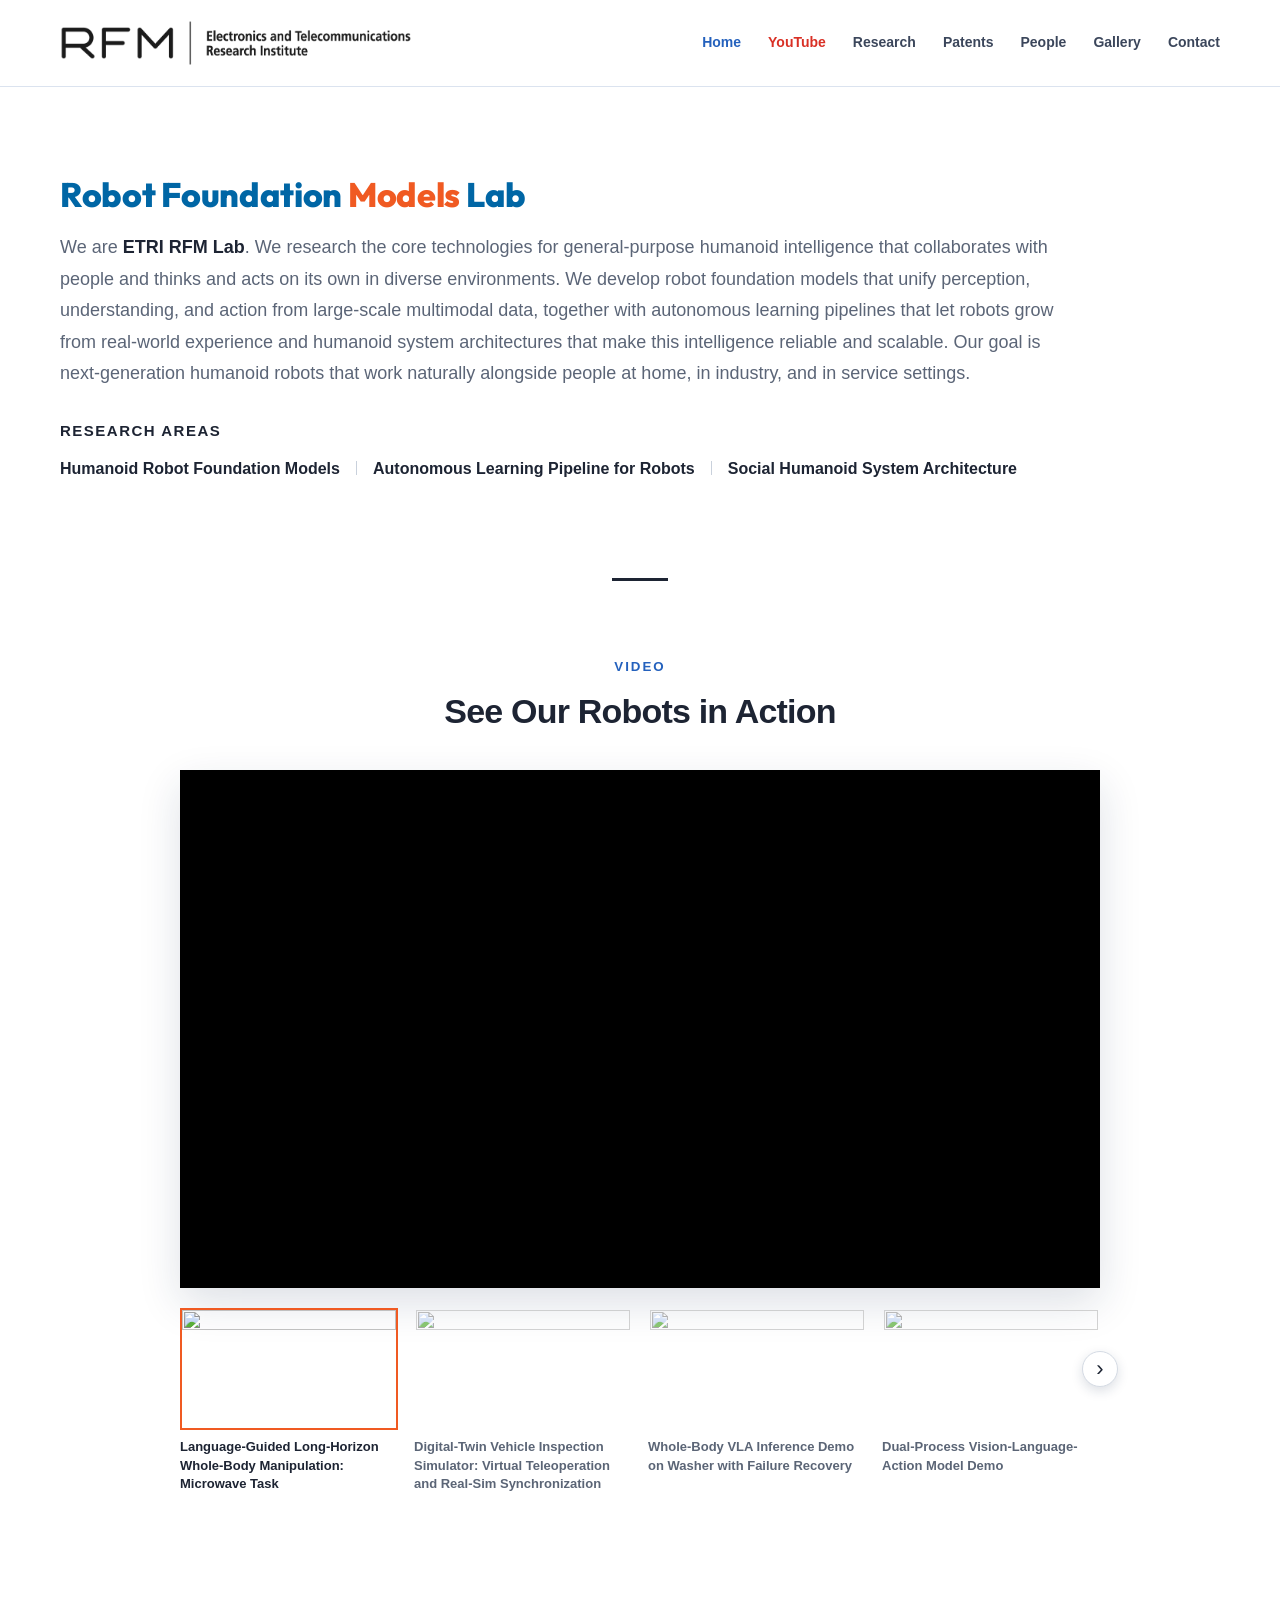
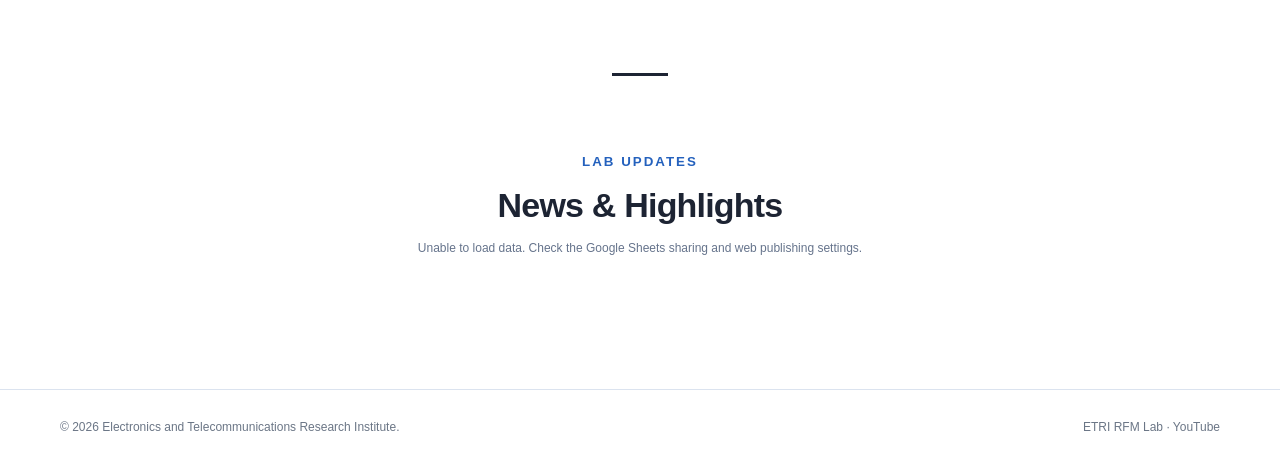
==== commit d3846458: "Feature the microwave demo and scroll home video thumbnails sideways Show four thumbnails at a time " ====
--- a/index.html
+++ b/index.html
@@ -1,16 +1,18 @@
-<!doctype html><html lang="en"><head><meta charset="utf-8"><meta name="viewport" content="width=device-width,initial-scale=1"><meta name="description" content="ETRI 로봇파운데이션모델연구실(RFM Lab)은 지각·이해·행동을 통합하는 로봇 파운데이션 모델과 휴머노이드 지능을 연구합니다. ETRI Robot Foundation Models Lab develops robot foundation models for general-purpose humanoid robots."><meta property="og:locale" content="ko_KR"><meta property="og:locale:alternate" content="en_US"><meta property="og:type" content="website"><meta property="og:site_name" content="ETRI RFM Lab"><meta property="og:title" content="ETRI RFM Lab | 로봇파운데이션모델연구실 · Robot Foundation Models Lab"><meta property="og:description" content="ETRI 로봇파운데이션모델연구실(RFM Lab)은 지각·이해·행동을 통합하는 로봇 파운데이션 모델과 휴머노이드 지능을 연구합니다. ETRI Robot Foundation Models Lab develops robot foundation models for general-purpose humanoid robots."><meta property="og:url" content="https://etri-rfm-lab.github.io/"><meta property="og:image" content="https://etri-rfm-lab.github.io/assets/og-image.png?v=2"><meta property="og:image:width" content="1200"><meta property="og:image:height" content="630"><meta name="twitter:card" content="summary_large_image"><link rel="canonical" href="https://etri-rfm-lab.github.io/"><link rel="icon" href="favicon.ico?v=2" sizes="any"><link rel="icon" type="image/png" sizes="32x32" href="assets/favicon-32.png?v=2"><link rel="apple-touch-icon" href="assets/apple-touch-icon.png?v=2"><title>ETRI RFM Lab | 로봇파운데이션모델연구실 · Robot Foundation Models Lab</title><link rel="stylesheet" href="styles.css?v=62">  <script type="application/ld+json">{"@context": "https://schema.org", "@type": "ResearchOrganization", "name": "ETRI Robot Foundation Models Lab", "alternateName": ["ETRI RFM Lab", "ETRI 로봇파운데이션모델연구실", "로봇파운데이션모델연구실"], "url": "https://etri-rfm-lab.github.io/", "logo": "https://etri-rfm-lab.github.io/assets/apple-touch-icon.png", "description": "ETRI 로봇파운데이션모델연구실 develops robot foundation models and general-purpose humanoid intelligence.", "parentOrganization": {"@type": "ResearchOrganization", "name": "Electronics and Telecommunications Research Institute (ETRI)", "alternateName": "한국전자통신연구원", "url": "https://www.etri.re.kr/"}, "address": {"@type": "PostalAddress", "streetAddress": "218 Gajeong-ro, Yuseong-gu", "addressLocality": "Daejeon", "postalCode": "34129", "addressCountry": "KR"}, "email": "byungok.han@etri.re.kr", "sameAs": ["https://www.youtube.com/@ETRI_HROS", "https://github.com/ETRI-RFM-LAB"]}</script>
+<!doctype html><html lang="en"><head><meta charset="utf-8"><meta name="viewport" content="width=device-width,initial-scale=1"><meta name="description" content="ETRI 로봇파운데이션모델연구실(RFM Lab)은 지각·이해·행동을 통합하는 로봇 파운데이션 모델과 휴머노이드 지능을 연구합니다. ETRI Robot Foundation Models Lab develops robot foundation models for general-purpose humanoid robots."><meta property="og:locale" content="ko_KR"><meta property="og:locale:alternate" content="en_US"><meta property="og:type" content="website"><meta property="og:site_name" content="ETRI RFM Lab"><meta property="og:title" content="ETRI RFM Lab | 로봇파운데이션모델연구실 · Robot Foundation Models Lab"><meta property="og:description" content="ETRI 로봇파운데이션모델연구실(RFM Lab)은 지각·이해·행동을 통합하는 로봇 파운데이션 모델과 휴머노이드 지능을 연구합니다. ETRI Robot Foundation Models Lab develops robot foundation models for general-purpose humanoid robots."><meta property="og:url" content="https://etri-rfm-lab.github.io/"><meta property="og:image" content="https://etri-rfm-lab.github.io/assets/og-image.png?v=2"><meta property="og:image:width" content="1200"><meta property="og:image:height" content="630"><meta name="twitter:card" content="summary_large_image"><link rel="canonical" href="https://etri-rfm-lab.github.io/"><link rel="icon" href="favicon.ico?v=2" sizes="any"><link rel="icon" type="image/png" sizes="32x32" href="assets/favicon-32.png?v=2"><link rel="apple-touch-icon" href="assets/apple-touch-icon.png?v=2"><title>ETRI RFM Lab | 로봇파운데이션모델연구실 · Robot Foundation Models Lab</title><link rel="stylesheet" href="styles.css?v=63">  <script type="application/ld+json">{"@context": "https://schema.org", "@type": "ResearchOrganization", "name": "ETRI Robot Foundation Models Lab", "alternateName": ["ETRI RFM Lab", "ETRI 로봇파운데이션모델연구실", "로봇파운데이션모델연구실"], "url": "https://etri-rfm-lab.github.io/", "logo": "https://etri-rfm-lab.github.io/assets/apple-touch-icon.png", "description": "ETRI 로봇파운데이션모델연구실 develops robot foundation models and general-purpose humanoid intelligence.", "parentOrganization": {"@type": "ResearchOrganization", "name": "Electronics and Telecommunications Research Institute (ETRI)", "alternateName": "한국전자통신연구원", "url": "https://www.etri.re.kr/"}, "address": {"@type": "PostalAddress", "streetAddress": "218 Gajeong-ro, Yuseong-gu", "addressLocality": "Daejeon", "postalCode": "34129", "addressCountry": "KR"}, "email": "byungok.han@etri.re.kr", "sameAs": ["https://www.youtube.com/@ETRI_HROS", "https://github.com/ETRI-RFM-LAB"]}</script>
 <link rel="preconnect" href="https://fonts.googleapis.com"><link rel="preconnect" href="https://fonts.gstatic.com" crossorigin><link rel="stylesheet" href="https://fonts.googleapis.com/css2?family=Outfit:wght@700;800&display=swap"></head><body data-page="home">
 <nav class="nav"><div class="wrap navin"><a class="logo" href="index.html" aria-label="ETRI RFM Lab home"><span class="mark">ETRI</span></a><div class="menu"><a class="active" href="index.html">Home</a><a href="https://www.youtube.com/@ETRI_HROS" target="_blank" rel="noopener">YouTube</a><a href="publications.html">Research</a><a href="patents.html">Patents</a><a href="people.html">People</a><a href="gallery.html">Gallery</a><a href="contact.html">Contact</a></div><button class="hamb" aria-label="Open menu">☰</button></div></nav>
 <header class="hero-plain"><div class="wrap hero-plain-in"><div class="hero-copy"><h1>Robot Foundation <span class="accent">Models</span> Lab</h1><p>We are <b>ETRI RFM Lab</b>. We research the core technologies for general-purpose humanoid intelligence that collaborates with people and thinks and acts on its own in diverse environments. We develop robot foundation models that unify perception, understanding, and action from large-scale multimodal data, together with autonomous learning pipelines that let robots grow from real-world experience and humanoid system architectures that make this intelligence reliable and scalable. Our goal is next-generation humanoid robots that work naturally alongside people at home, in industry, and in service settings.</p><div class="hero-areas"><small>RESEARCH AREAS</small><ul><li>Humanoid Robot Foundation Models</li><li>Autonomous Learning Pipeline for Robots</li><li>Social Humanoid System Architecture</li></ul></div></div></div></header>
-<main><section class="section" id="video"><div class="wrap"><div class="head"><small>VIDEO</small><h2>See Our Robots in Action</h2></div><div class="video-player"><div class="video-frame"><iframe id="video-main" src="https://www.youtube-nocookie.com/embed/JLJXQ2Nbquc" title="Whole-Body Teleoperation for Household Tasks" loading="lazy" allow="accelerometer; autoplay; clipboard-write; encrypted-media; gyroscope; picture-in-picture; web-share" referrerpolicy="strict-origin-when-cross-origin" allowfullscreen></iframe></div><div class="video-thumbs" id="video-thumbs"></div></div></div></div></section>
+<main><section class="section" id="video"><div class="wrap"><div class="head"><small>VIDEO</small><h2>See Our Robots in Action</h2></div><div class="video-player"><div class="video-frame"><iframe id="video-main" src="https://www.youtube-nocookie.com/embed/rK5Ma6Rt7t0" title="Language-Guided Long-Horizon Whole-Body Manipulation: Microwave Task" loading="lazy" allow="accelerometer; autoplay; clipboard-write; encrypted-media; gyroscope; picture-in-picture; web-share" referrerpolicy="strict-origin-when-cross-origin" allowfullscreen></iframe></div><div class="video-strip"><button type="button" class="strip-arrow prev" aria-label="Previous videos" hidden>‹</button><div class="video-thumbs" id="video-thumbs"></div><button type="button" class="strip-arrow next" aria-label="More videos" hidden>›</button></div></div></div></div></section>
 <section class="section" id="news"><div class="wrap"><div class="head"><small>LAB UPDATES</small><h2>News & Highlights</h2><p class="status" id="news-status">Loading news...</p></div><div class="news-cards" id="news-list"></div></div></section></main>
 <footer class="footer"><div class="wrap"><span>© 2026 Electronics and Telecommunications Research Institute.</span><span>ETRI RFM Lab · <a href="https://www.youtube.com/@ETRI_HROS" target="_blank" rel="noopener">YouTube</a></span></div></footer><script src="sheets.js?v=34"></script><script>
-// Home video player: the newest lab video plays on top, the rest are thumbnails (data/videos.json, refreshed by a GitHub Action).
+// Home video player: FEATURED plays on top and every video is a thumbnail in a sideways-scrolling row (data/videos.json, refreshed by tools/youtube_videos.py).
 (async () => {
+  const FEATURED = 'rK5Ma6Rt7t0';  // Language-Guided Long-Horizon Whole-Body Manipulation: Microwave Task
   const frame = document.getElementById('video-main');
   const list = document.getElementById('video-thumbs');
   let videos = [{ id: 'JLJXQ2Nbquc', title: 'Whole-Body Teleoperation for Household Tasks' }, { id: 'UMd-dkMpVP4', title: 'Whole-Body VLA Inference Demo on Washer' }];
   try { const response = await fetch('data/videos.json', { cache: 'no-cache' }); if (response.ok) { const data = await response.json(); if (data.videos?.length) videos = data.videos; } } catch {}
+  videos.sort((a, b) => (b.id === FEATURED) - (a.id === FEATURED));
   const play = (video, autoplay) => { frame.src = `https://www.youtube-nocookie.com/embed/${video.id}${autoplay ? '?autoplay=1' : ''}`; frame.title = video.title; };
   if (frame.src.indexOf(videos[0].id) < 0) play(videos[0], false);
   if (videos.length < 2) return;
@@ -22,5 +24,11 @@
     button.addEventListener('click', () => { play(video, true); list.querySelectorAll('.video-thumb').forEach(item => item.classList.toggle('is-active', item === button)); });
     list.append(button);
   });
+  // Arrows page the row four thumbnails at a time and hide at either end.
+  const prev = document.querySelector('.strip-arrow.prev'), next = document.querySelector('.strip-arrow.next');
+  const update = () => { prev.hidden = list.scrollLeft < 4; next.hidden = list.scrollLeft + list.clientWidth > list.scrollWidth - 4; };
+  prev.addEventListener('click', () => list.scrollBy({ left: -list.clientWidth, behavior: 'smooth' }));
+  next.addEventListener('click', () => list.scrollBy({ left: list.clientWidth, behavior: 'smooth' }));
+  list.addEventListener('scroll', update, { passive: true }); window.addEventListener('resize', update); update();
 })();
 </script></body></html>
--- a/styles.css
+++ b/styles.css
@@ -247,3 +247,14 @@
 .mark{width:352px;height:46px}
 @media(max-width:720px){.mark{width:230px;height:30px}}
 @media(min-width:721px) and (max-width:960px){.mark{width:290px;height:38px}}
+/* Thumbnail row: four visible, the rest scroll sideways (two visible on phones) */
+.video-strip{position:relative;margin-top:20px}
+.video-strip .video-thumbs{display:grid;grid-auto-flow:column;grid-auto-columns:calc((100% - 48px)/4);grid-template-columns:none;gap:16px;margin:0;overflow-x:auto;scroll-snap-type:x mandatory;scrollbar-width:none;padding-bottom:4px}
+.video-strip .video-thumbs::-webkit-scrollbar{display:none}
+.video-strip .video-thumb{scroll-snap-align:start}
+.strip-arrow{position:absolute;top:calc((920px - 48px)/4*9/16/2 - 18px);z-index:2;width:36px;height:36px;border:1px solid #d5dbe4;border-radius:50%;background:#fff;color:#1d2433;font-size:22px;line-height:1;cursor:pointer;box-shadow:0 4px 12px rgba(20,41,77,.15)}
+.strip-arrow.prev{left:-18px}.strip-arrow.next{right:-18px}
+.strip-arrow:hover{border-color:#f05a22;color:#f05a22}
+.strip-arrow[hidden]{display:none}
+@media(max-width:960px){.strip-arrow{top:calc(((100vw - 40px) - 48px)/4*9/16/2 - 18px)}}
+@media(max-width:720px){.video-strip .video-thumbs{grid-auto-columns:calc((100% - 12px)/2);gap:12px}.strip-arrow{top:calc(((100vw - 40px) - 12px)/2*9/16/2 - 18px)}.strip-arrow.prev{left:-6px}.strip-arrow.next{right:-6px}}
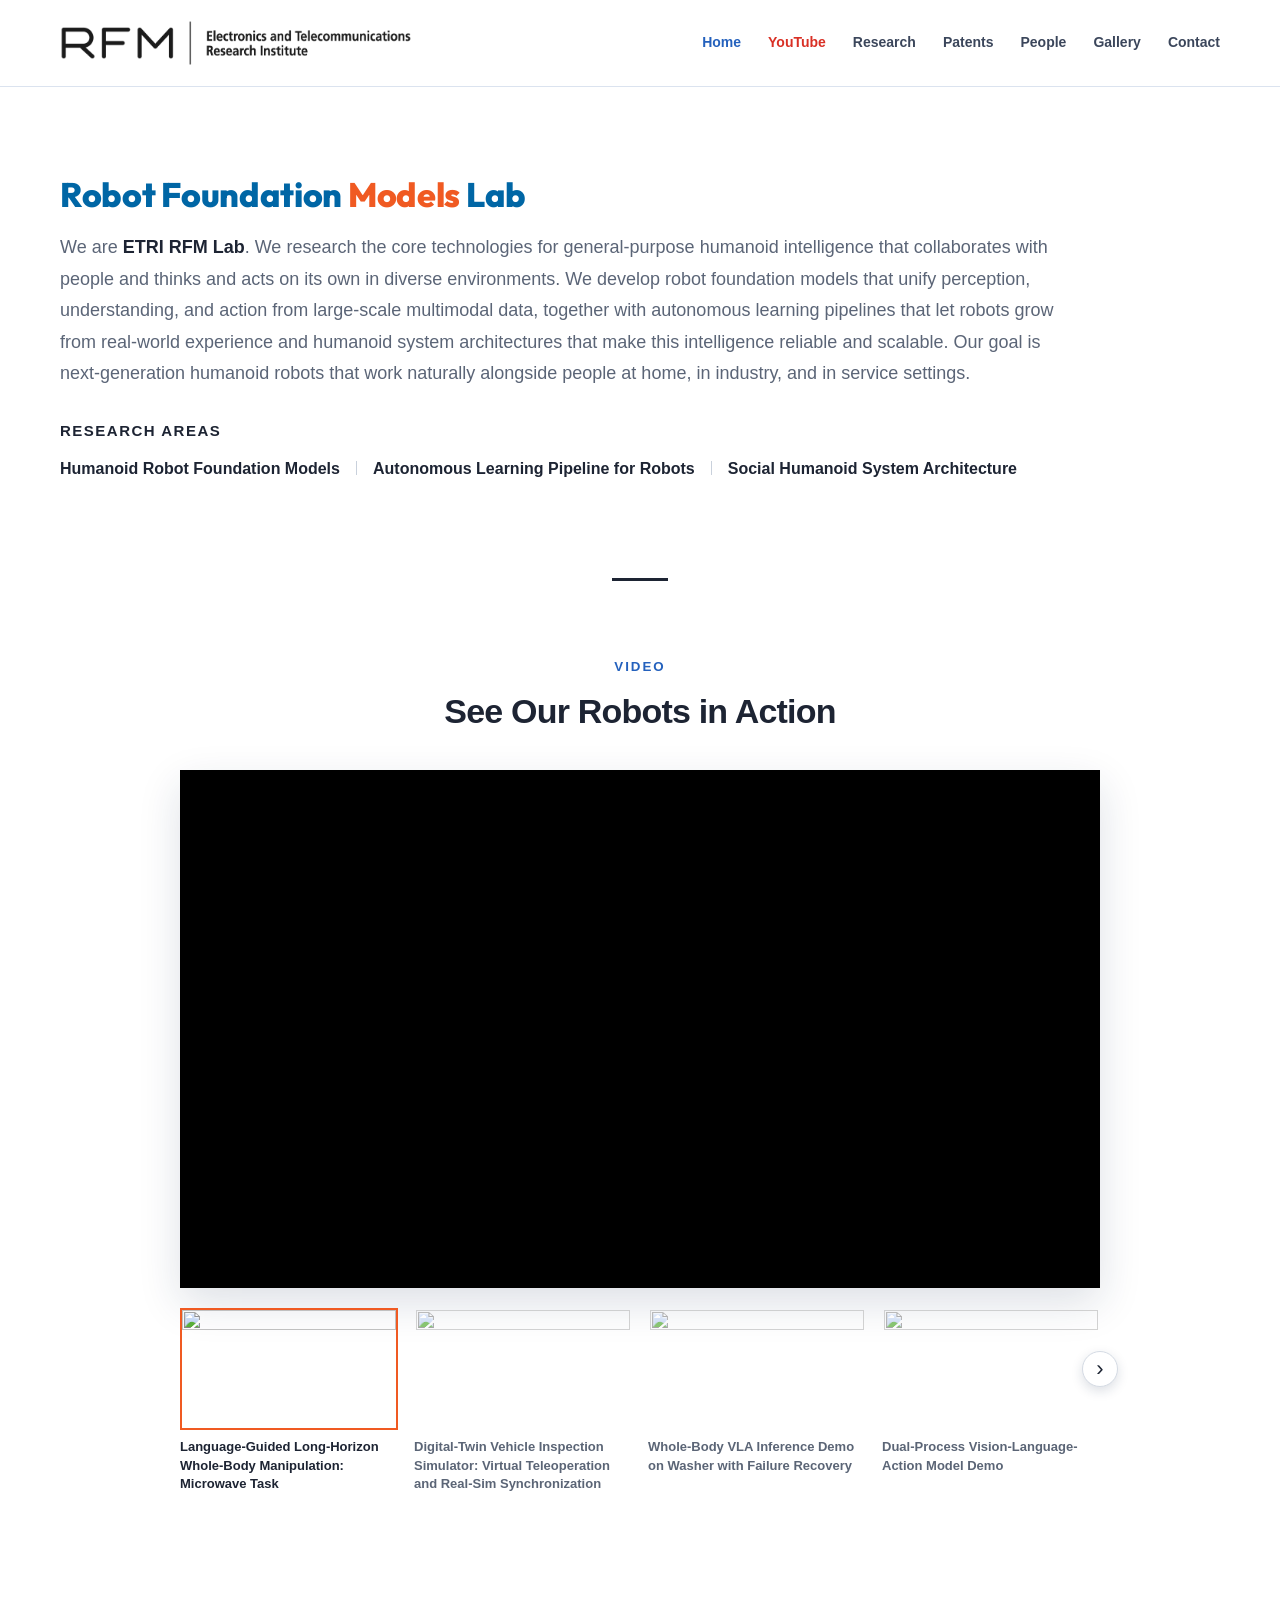
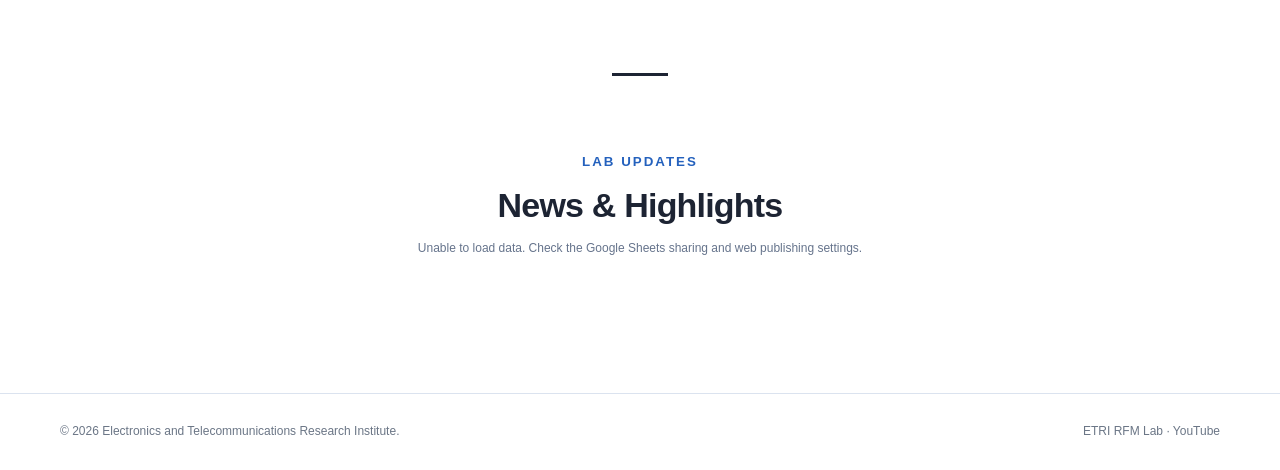
==== commit f288579d: "Show news in one sideways-scrolling row Two cards are visible with arrows for the rest, sharing the " ====
--- a/index.html
+++ b/index.html
@@ -1,10 +1,10 @@
-<!doctype html><html lang="en"><head><meta charset="utf-8"><meta name="viewport" content="width=device-width,initial-scale=1"><meta name="description" content="ETRI 로봇파운데이션모델연구실(RFM Lab)은 지각·이해·행동을 통합하는 로봇 파운데이션 모델과 휴머노이드 지능을 연구합니다. ETRI Robot Foundation Models Lab develops robot foundation models for general-purpose humanoid robots."><meta property="og:locale" content="ko_KR"><meta property="og:locale:alternate" content="en_US"><meta property="og:type" content="website"><meta property="og:site_name" content="ETRI RFM Lab"><meta property="og:title" content="ETRI RFM Lab | 로봇파운데이션모델연구실 · Robot Foundation Models Lab"><meta property="og:description" content="ETRI 로봇파운데이션모델연구실(RFM Lab)은 지각·이해·행동을 통합하는 로봇 파운데이션 모델과 휴머노이드 지능을 연구합니다. ETRI Robot Foundation Models Lab develops robot foundation models for general-purpose humanoid robots."><meta property="og:url" content="https://etri-rfm-lab.github.io/"><meta property="og:image" content="https://etri-rfm-lab.github.io/assets/og-image.png?v=2"><meta property="og:image:width" content="1200"><meta property="og:image:height" content="630"><meta name="twitter:card" content="summary_large_image"><link rel="canonical" href="https://etri-rfm-lab.github.io/"><link rel="icon" href="favicon.ico?v=2" sizes="any"><link rel="icon" type="image/png" sizes="32x32" href="assets/favicon-32.png?v=2"><link rel="apple-touch-icon" href="assets/apple-touch-icon.png?v=2"><title>ETRI RFM Lab | 로봇파운데이션모델연구실 · Robot Foundation Models Lab</title><link rel="stylesheet" href="styles.css?v=63">  <script type="application/ld+json">{"@context": "https://schema.org", "@type": "ResearchOrganization", "name": "ETRI Robot Foundation Models Lab", "alternateName": ["ETRI RFM Lab", "ETRI 로봇파운데이션모델연구실", "로봇파운데이션모델연구실"], "url": "https://etri-rfm-lab.github.io/", "logo": "https://etri-rfm-lab.github.io/assets/apple-touch-icon.png", "description": "ETRI 로봇파운데이션모델연구실 develops robot foundation models and general-purpose humanoid intelligence.", "parentOrganization": {"@type": "ResearchOrganization", "name": "Electronics and Telecommunications Research Institute (ETRI)", "alternateName": "한국전자통신연구원", "url": "https://www.etri.re.kr/"}, "address": {"@type": "PostalAddress", "streetAddress": "218 Gajeong-ro, Yuseong-gu", "addressLocality": "Daejeon", "postalCode": "34129", "addressCountry": "KR"}, "email": "byungok.han@etri.re.kr", "sameAs": ["https://www.youtube.com/@ETRI_HROS", "https://github.com/ETRI-RFM-LAB"]}</script>
+<!doctype html><html lang="en"><head><meta charset="utf-8"><meta name="viewport" content="width=device-width,initial-scale=1"><meta name="description" content="ETRI 로봇파운데이션모델연구실(RFM Lab)은 지각·이해·행동을 통합하는 로봇 파운데이션 모델과 휴머노이드 지능을 연구합니다. ETRI Robot Foundation Models Lab develops robot foundation models for general-purpose humanoid robots."><meta property="og:locale" content="ko_KR"><meta property="og:locale:alternate" content="en_US"><meta property="og:type" content="website"><meta property="og:site_name" content="ETRI RFM Lab"><meta property="og:title" content="ETRI RFM Lab | 로봇파운데이션모델연구실 · Robot Foundation Models Lab"><meta property="og:description" content="ETRI 로봇파운데이션모델연구실(RFM Lab)은 지각·이해·행동을 통합하는 로봇 파운데이션 모델과 휴머노이드 지능을 연구합니다. ETRI Robot Foundation Models Lab develops robot foundation models for general-purpose humanoid robots."><meta property="og:url" content="https://etri-rfm-lab.github.io/"><meta property="og:image" content="https://etri-rfm-lab.github.io/assets/og-image.png?v=2"><meta property="og:image:width" content="1200"><meta property="og:image:height" content="630"><meta name="twitter:card" content="summary_large_image"><link rel="canonical" href="https://etri-rfm-lab.github.io/"><link rel="icon" href="favicon.ico?v=2" sizes="any"><link rel="icon" type="image/png" sizes="32x32" href="assets/favicon-32.png?v=2"><link rel="apple-touch-icon" href="assets/apple-touch-icon.png?v=2"><title>ETRI RFM Lab | 로봇파운데이션모델연구실 · Robot Foundation Models Lab</title><link rel="stylesheet" href="styles.css?v=64">  <script type="application/ld+json">{"@context": "https://schema.org", "@type": "ResearchOrganization", "name": "ETRI Robot Foundation Models Lab", "alternateName": ["ETRI RFM Lab", "ETRI 로봇파운데이션모델연구실", "로봇파운데이션모델연구실"], "url": "https://etri-rfm-lab.github.io/", "logo": "https://etri-rfm-lab.github.io/assets/apple-touch-icon.png", "description": "ETRI 로봇파운데이션모델연구실 develops robot foundation models and general-purpose humanoid intelligence.", "parentOrganization": {"@type": "ResearchOrganization", "name": "Electronics and Telecommunications Research Institute (ETRI)", "alternateName": "한국전자통신연구원", "url": "https://www.etri.re.kr/"}, "address": {"@type": "PostalAddress", "streetAddress": "218 Gajeong-ro, Yuseong-gu", "addressLocality": "Daejeon", "postalCode": "34129", "addressCountry": "KR"}, "email": "byungok.han@etri.re.kr", "sameAs": ["https://www.youtube.com/@ETRI_HROS", "https://github.com/ETRI-RFM-LAB"]}</script>
 <link rel="preconnect" href="https://fonts.googleapis.com"><link rel="preconnect" href="https://fonts.gstatic.com" crossorigin><link rel="stylesheet" href="https://fonts.googleapis.com/css2?family=Outfit:wght@700;800&display=swap"></head><body data-page="home">
 <nav class="nav"><div class="wrap navin"><a class="logo" href="index.html" aria-label="ETRI RFM Lab home"><span class="mark">ETRI</span></a><div class="menu"><a class="active" href="index.html">Home</a><a href="https://www.youtube.com/@ETRI_HROS" target="_blank" rel="noopener">YouTube</a><a href="publications.html">Research</a><a href="patents.html">Patents</a><a href="people.html">People</a><a href="gallery.html">Gallery</a><a href="contact.html">Contact</a></div><button class="hamb" aria-label="Open menu">☰</button></div></nav>
 <header class="hero-plain"><div class="wrap hero-plain-in"><div class="hero-copy"><h1>Robot Foundation <span class="accent">Models</span> Lab</h1><p>We are <b>ETRI RFM Lab</b>. We research the core technologies for general-purpose humanoid intelligence that collaborates with people and thinks and acts on its own in diverse environments. We develop robot foundation models that unify perception, understanding, and action from large-scale multimodal data, together with autonomous learning pipelines that let robots grow from real-world experience and humanoid system architectures that make this intelligence reliable and scalable. Our goal is next-generation humanoid robots that work naturally alongside people at home, in industry, and in service settings.</p><div class="hero-areas"><small>RESEARCH AREAS</small><ul><li>Humanoid Robot Foundation Models</li><li>Autonomous Learning Pipeline for Robots</li><li>Social Humanoid System Architecture</li></ul></div></div></div></header>
 <main><section class="section" id="video"><div class="wrap"><div class="head"><small>VIDEO</small><h2>See Our Robots in Action</h2></div><div class="video-player"><div class="video-frame"><iframe id="video-main" src="https://www.youtube-nocookie.com/embed/rK5Ma6Rt7t0" title="Language-Guided Long-Horizon Whole-Body Manipulation: Microwave Task" loading="lazy" allow="accelerometer; autoplay; clipboard-write; encrypted-media; gyroscope; picture-in-picture; web-share" referrerpolicy="strict-origin-when-cross-origin" allowfullscreen></iframe></div><div class="video-strip"><button type="button" class="strip-arrow prev" aria-label="Previous videos" hidden>‹</button><div class="video-thumbs" id="video-thumbs"></div><button type="button" class="strip-arrow next" aria-label="More videos" hidden>›</button></div></div></div></div></section>
-<section class="section" id="news"><div class="wrap"><div class="head"><small>LAB UPDATES</small><h2>News & Highlights</h2><p class="status" id="news-status">Loading news...</p></div><div class="news-cards" id="news-list"></div></div></section></main>
-<footer class="footer"><div class="wrap"><span>© 2026 Electronics and Telecommunications Research Institute.</span><span>ETRI RFM Lab · <a href="https://www.youtube.com/@ETRI_HROS" target="_blank" rel="noopener">YouTube</a></span></div></footer><script src="sheets.js?v=34"></script><script>
+<section class="section" id="news"><div class="wrap"><div class="head"><small>LAB UPDATES</small><h2>News & Highlights</h2><p class="status" id="news-status">Loading news...</p></div><div class="news-strip"><button type="button" class="strip-arrow prev" aria-label="Previous news" hidden>‹</button><div class="news-cards" id="news-list"></div><button type="button" class="strip-arrow next" aria-label="More news" hidden>›</button></div></div></section></main>
+<footer class="footer"><div class="wrap"><span>© 2026 Electronics and Telecommunications Research Institute.</span><span>ETRI RFM Lab · <a href="https://www.youtube.com/@ETRI_HROS" target="_blank" rel="noopener">YouTube</a></span></div></footer><script src="sheets.js?v=35"></script><script>
 // Home video player: FEATURED plays on top and every video is a thumbnail in a sideways-scrolling row (data/videos.json, refreshed by tools/youtube_videos.py).
 (async () => {
   const FEATURED = 'rK5Ma6Rt7t0';  // Language-Guided Long-Horizon Whole-Body Manipulation: Microwave Task
@@ -24,11 +24,6 @@
     button.addEventListener('click', () => { play(video, true); list.querySelectorAll('.video-thumb').forEach(item => item.classList.toggle('is-active', item === button)); });
     list.append(button);
   });
-  // Arrows page the row four thumbnails at a time and hide at either end.
-  const prev = document.querySelector('.strip-arrow.prev'), next = document.querySelector('.strip-arrow.next');
-  const update = () => { prev.hidden = list.scrollLeft < 4; next.hidden = list.scrollLeft + list.clientWidth > list.scrollWidth - 4; };
-  prev.addEventListener('click', () => list.scrollBy({ left: -list.clientWidth, behavior: 'smooth' }));
-  next.addEventListener('click', () => list.scrollBy({ left: list.clientWidth, behavior: 'smooth' }));
-  list.addEventListener('scroll', update, { passive: true }); window.addEventListener('resize', update); update();
+  setupStrip(list);
 })();
 </script></body></html>
--- a/styles.css
+++ b/styles.css
@@ -258,3 +258,10 @@
 .strip-arrow[hidden]{display:none}
 @media(max-width:960px){.strip-arrow{top:calc(((100vw - 40px) - 48px)/4*9/16/2 - 18px)}}
 @media(max-width:720px){.video-strip .video-thumbs{grid-auto-columns:calc((100% - 12px)/2);gap:12px}.strip-arrow{top:calc(((100vw - 40px) - 12px)/2*9/16/2 - 18px)}.strip-arrow.prev{left:-6px}.strip-arrow.next{right:-6px}}
+/* News row: two cards visible, the rest scroll sideways (one on phones) */
+.news-strip{position:relative}
+.news-strip .news-cards{display:grid;grid-auto-flow:column;grid-auto-columns:calc((100% - 20px)/2);grid-template-columns:none;gap:20px;overflow-x:auto;scroll-snap-type:x mandatory;scrollbar-width:none;padding-bottom:4px;align-items:stretch}
+.news-strip .news-cards::-webkit-scrollbar{display:none}
+.news-strip .news-card{scroll-snap-align:start}
+.news-strip .strip-arrow{top:calc(50% - 18px)}
+@media(max-width:720px){.news-strip .news-cards{grid-auto-columns:88%;gap:12px}.news-strip .strip-arrow.prev{left:-6px}.news-strip .strip-arrow.next{right:-6px}}
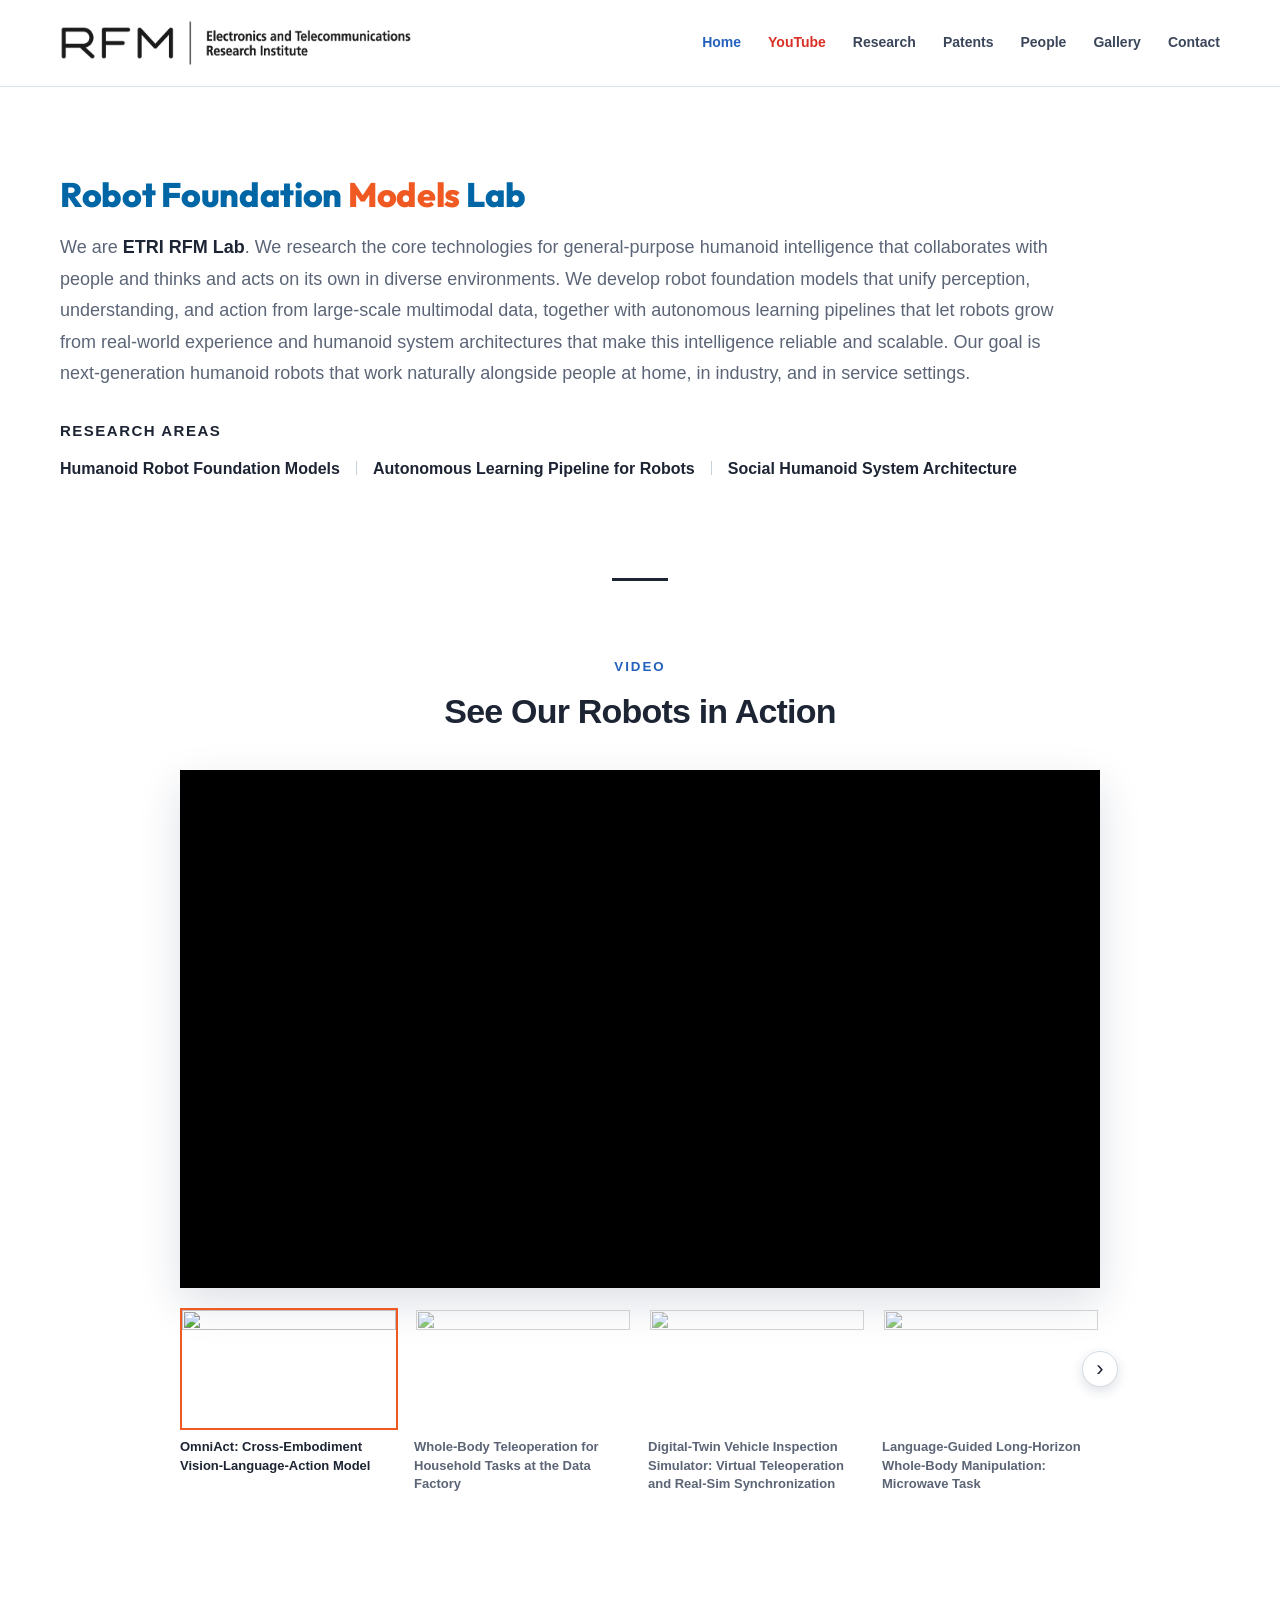
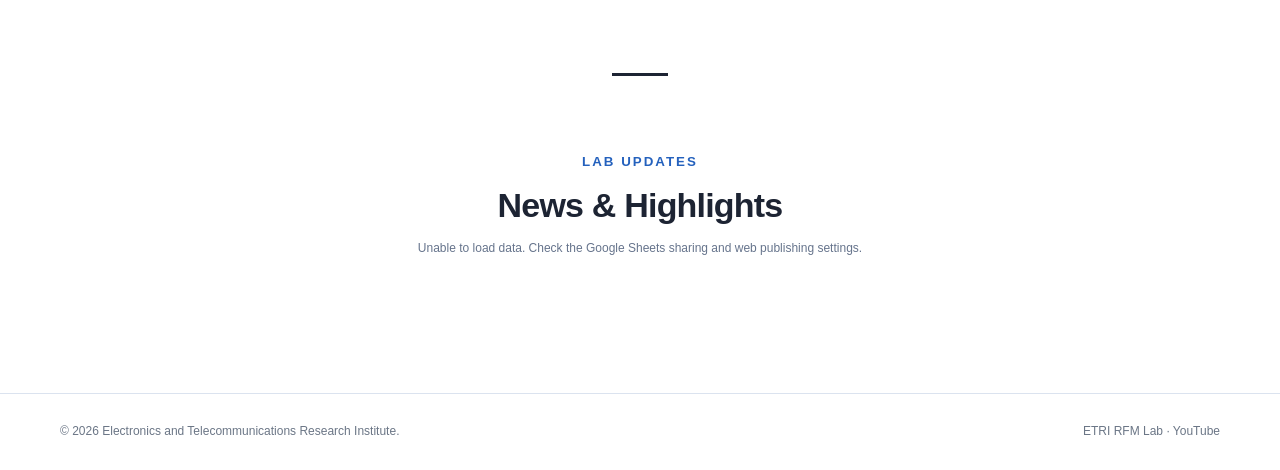
==== commit 40d1fff2: "Feature the OmniAct video on the home page Co-Authored-By: Claude Opus 5.5 <noreply@anthropic.com> C" ====
--- a/index.html
+++ b/index.html
@@ -2,12 +2,12 @@
 <link rel="preconnect" href="https://fonts.googleapis.com"><link rel="preconnect" href="https://fonts.gstatic.com" crossorigin><link rel="stylesheet" href="https://fonts.googleapis.com/css2?family=Outfit:wght@700;800&display=swap"></head><body data-page="home">
 <nav class="nav"><div class="wrap navin"><a class="logo" href="index.html" aria-label="ETRI RFM Lab home"><span class="mark">ETRI</span></a><div class="menu"><a class="active" href="index.html">Home</a><a href="https://www.youtube.com/@ETRI_HROS" target="_blank" rel="noopener">YouTube</a><a href="publications.html">Research</a><a href="patents.html">Patents</a><a href="people.html">People</a><a href="gallery.html">Gallery</a><a href="contact.html">Contact</a></div><button class="hamb" aria-label="Open menu">☰</button></div></nav>
 <header class="hero-plain"><div class="wrap hero-plain-in"><div class="hero-copy"><h1>Robot Foundation <span class="accent">Models</span> Lab</h1><p>We are <b>ETRI RFM Lab</b>. We research the core technologies for general-purpose humanoid intelligence that collaborates with people and thinks and acts on its own in diverse environments. We develop robot foundation models that unify perception, understanding, and action from large-scale multimodal data, together with autonomous learning pipelines that let robots grow from real-world experience and humanoid system architectures that make this intelligence reliable and scalable. Our goal is next-generation humanoid robots that work naturally alongside people at home, in industry, and in service settings.</p><div class="hero-areas"><small>RESEARCH AREAS</small><ul><li>Humanoid Robot Foundation Models</li><li>Autonomous Learning Pipeline for Robots</li><li>Social Humanoid System Architecture</li></ul></div></div></div></header>
-<main><section class="section" id="video"><div class="wrap"><div class="head"><small>VIDEO</small><h2>See Our Robots in Action</h2></div><div class="video-player"><div class="video-frame"><iframe id="video-main" src="https://www.youtube-nocookie.com/embed/rK5Ma6Rt7t0" title="Language-Guided Long-Horizon Whole-Body Manipulation: Microwave Task" loading="lazy" allow="accelerometer; autoplay; clipboard-write; encrypted-media; gyroscope; picture-in-picture; web-share" referrerpolicy="strict-origin-when-cross-origin" allowfullscreen></iframe></div><div class="video-strip"><button type="button" class="strip-arrow prev" aria-label="Previous videos" hidden>‹</button><div class="video-thumbs" id="video-thumbs"></div><button type="button" class="strip-arrow next" aria-label="More videos" hidden>›</button></div></div></div></div></section>
+<main><section class="section" id="video"><div class="wrap"><div class="head"><small>VIDEO</small><h2>See Our Robots in Action</h2></div><div class="video-player"><div class="video-frame"><iframe id="video-main" src="https://www.youtube-nocookie.com/embed/qxPOyOKMvF8" title="OmniAct: Cross-Embodiment Vision-Language-Action Model" loading="lazy" allow="accelerometer; autoplay; clipboard-write; encrypted-media; gyroscope; picture-in-picture; web-share" referrerpolicy="strict-origin-when-cross-origin" allowfullscreen></iframe></div><div class="video-strip"><button type="button" class="strip-arrow prev" aria-label="Previous videos" hidden>‹</button><div class="video-thumbs" id="video-thumbs"></div><button type="button" class="strip-arrow next" aria-label="More videos" hidden>›</button></div></div></div></div></section>
 <section class="section" id="news"><div class="wrap"><div class="head"><small>LAB UPDATES</small><h2>News & Highlights</h2><p class="status" id="news-status">Loading news...</p></div><div class="news-strip"><button type="button" class="strip-arrow prev" aria-label="Previous news" hidden>‹</button><div class="news-cards" id="news-list"></div><button type="button" class="strip-arrow next" aria-label="More news" hidden>›</button></div></div></section></main>
 <footer class="footer"><div class="wrap"><span>© 2026 Electronics and Telecommunications Research Institute.</span><span>ETRI RFM Lab · <a href="https://www.youtube.com/@ETRI_HROS" target="_blank" rel="noopener">YouTube</a></span></div></footer><script src="sheets.js?v=35"></script><script>
 // Home video player: FEATURED plays on top and every video is a thumbnail in a sideways-scrolling row (data/videos.json, refreshed by tools/youtube_videos.py).
 (async () => {
-  const FEATURED = 'rK5Ma6Rt7t0';  // Language-Guided Long-Horizon Whole-Body Manipulation: Microwave Task
+  const FEATURED = 'qxPOyOKMvF8';  // OmniAct: Cross-Embodiment Vision-Language-Action Model
   const frame = document.getElementById('video-main');
   const list = document.getElementById('video-thumbs');
   let videos = [{ id: 'JLJXQ2Nbquc', title: 'Whole-Body Teleoperation for Household Tasks' }, { id: 'UMd-dkMpVP4', title: 'Whole-Body VLA Inference Demo on Washer' }];
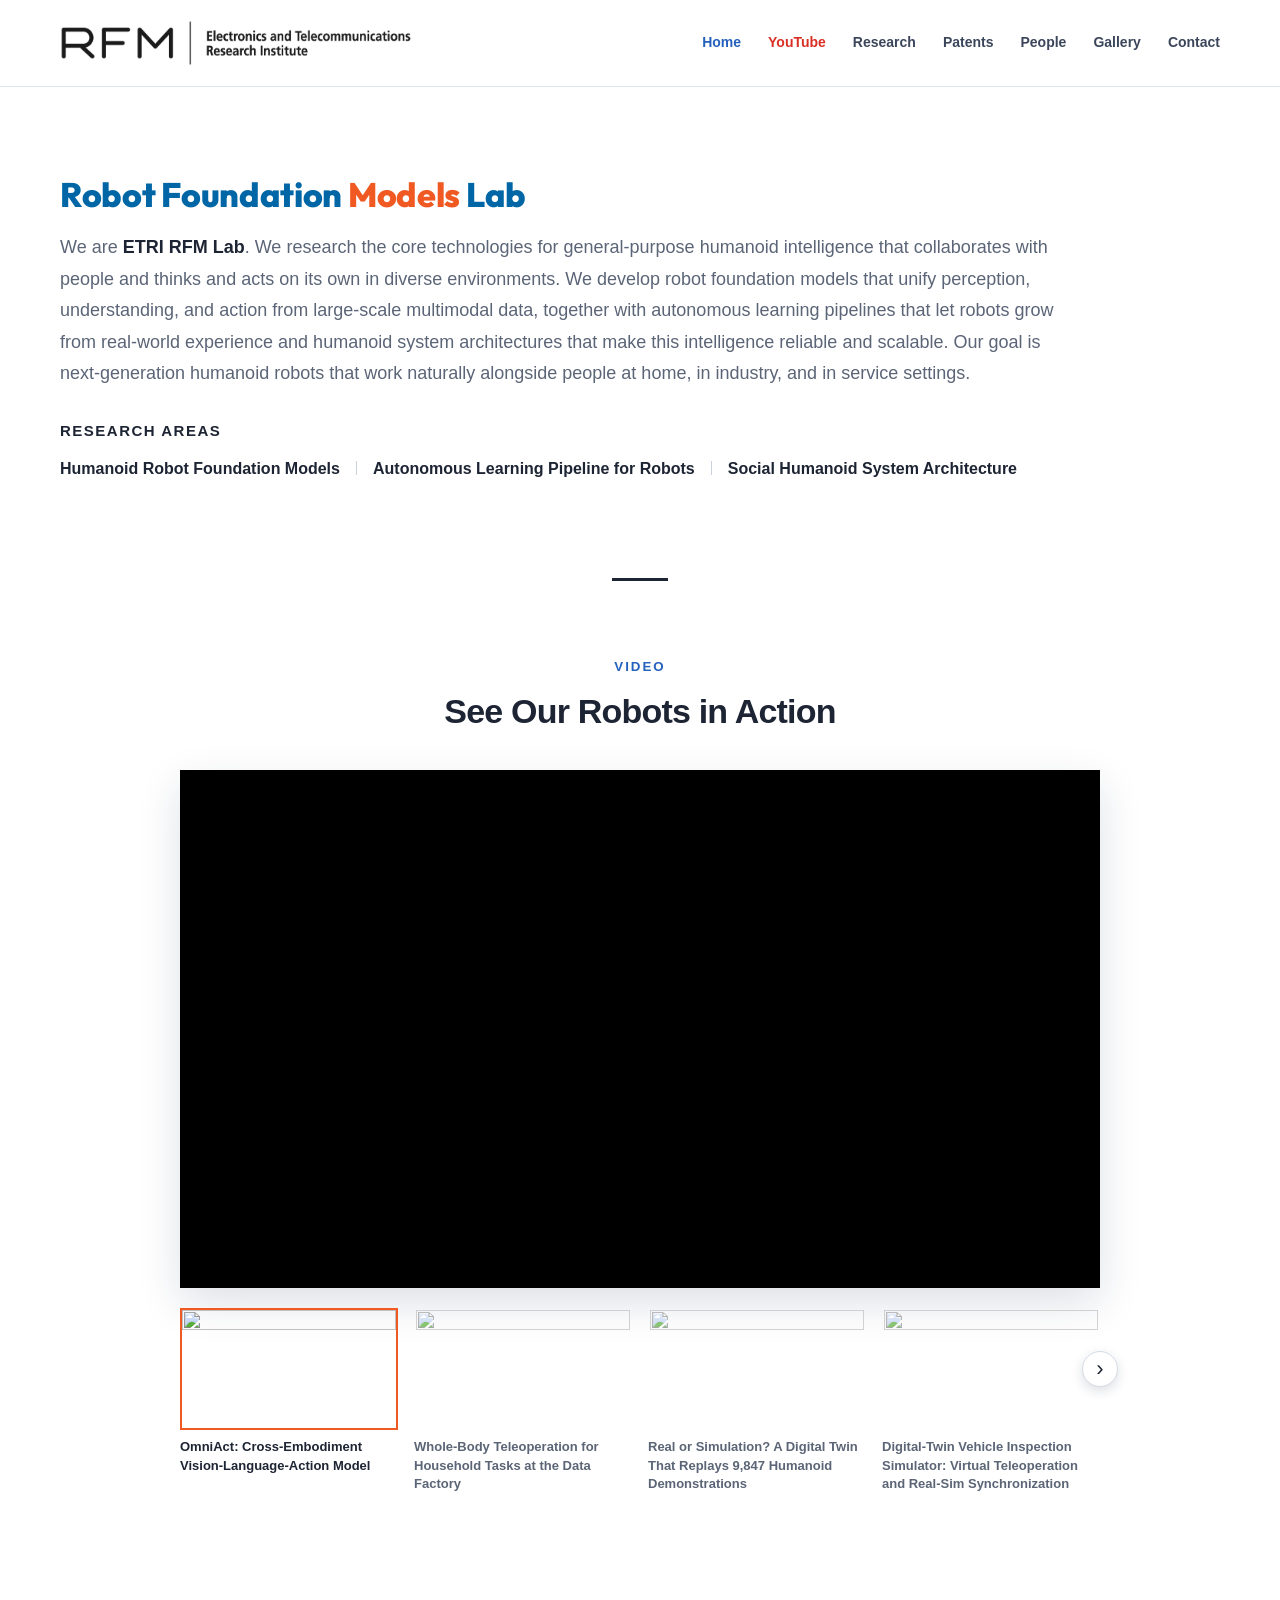
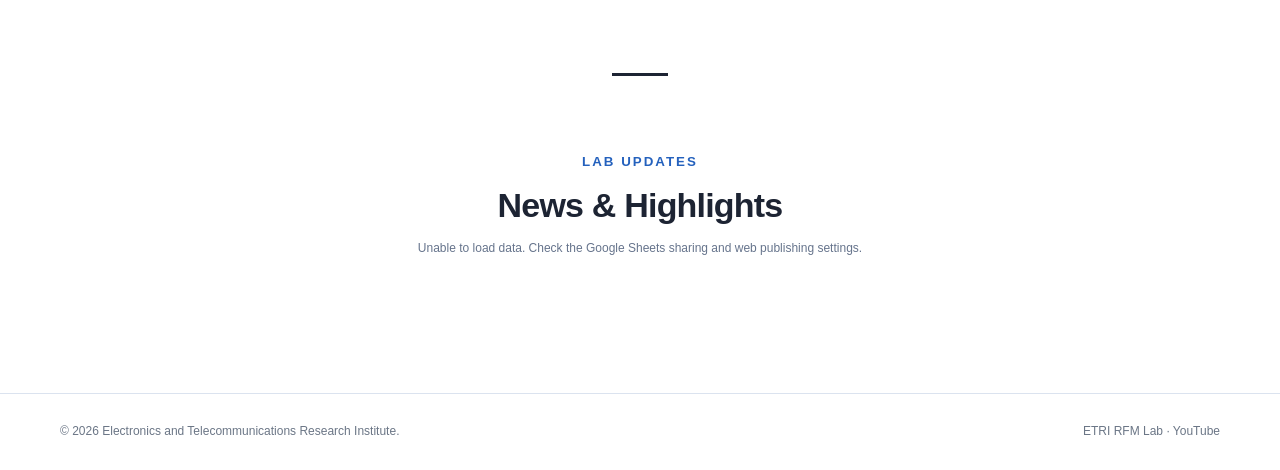
==== commit c14613e2: "Order home videos newest first The newest upload now plays on top. Publish times keep the full times" ====
--- a/index.html
+++ b/index.html
@@ -5,14 +5,13 @@
 <main><section class="section" id="video"><div class="wrap"><div class="head"><small>VIDEO</small><h2>See Our Robots in Action</h2></div><div class="video-player"><div class="video-frame"><iframe id="video-main" src="https://www.youtube-nocookie.com/embed/qxPOyOKMvF8" title="OmniAct: Cross-Embodiment Vision-Language-Action Model" loading="lazy" allow="accelerometer; autoplay; clipboard-write; encrypted-media; gyroscope; picture-in-picture; web-share" referrerpolicy="strict-origin-when-cross-origin" allowfullscreen></iframe></div><div class="video-strip"><button type="button" class="strip-arrow prev" aria-label="Previous videos" hidden>‹</button><div class="video-thumbs" id="video-thumbs"></div><button type="button" class="strip-arrow next" aria-label="More videos" hidden>›</button></div></div></div></div></section>
 <section class="section" id="news"><div class="wrap"><div class="head"><small>LAB UPDATES</small><h2>News & Highlights</h2><p class="status" id="news-status">Loading news...</p></div><div class="news-strip"><button type="button" class="strip-arrow prev" aria-label="Previous news" hidden>‹</button><div class="news-cards" id="news-list"></div><button type="button" class="strip-arrow next" aria-label="More news" hidden>›</button></div></div></section></main>
 <footer class="footer"><div class="wrap"><span>© 2026 Electronics and Telecommunications Research Institute.</span><span>ETRI RFM Lab · <a href="https://www.youtube.com/@ETRI_HROS" target="_blank" rel="noopener">YouTube</a></span></div></footer><script src="sheets.js?v=35"></script><script>
-// Home video player: FEATURED plays on top and every video is a thumbnail in a sideways-scrolling row (data/videos.json, refreshed by tools/youtube_videos.py).
+// Home video player: the newest video plays on top and every video is a thumbnail in a sideways-scrolling row, newest first (data/videos.json, refreshed by tools/youtube_videos.py).
 (async () => {
-  const FEATURED = 'qxPOyOKMvF8';  // OmniAct: Cross-Embodiment Vision-Language-Action Model
   const frame = document.getElementById('video-main');
   const list = document.getElementById('video-thumbs');
   let videos = [{ id: 'JLJXQ2Nbquc', title: 'Whole-Body Teleoperation for Household Tasks' }, { id: 'UMd-dkMpVP4', title: 'Whole-Body VLA Inference Demo on Washer' }];
   try { const response = await fetch('data/videos.json', { cache: 'no-cache' }); if (response.ok) { const data = await response.json(); if (data.videos?.length) videos = data.videos; } } catch {}
-  videos.sort((a, b) => (b.id === FEATURED) - (a.id === FEATURED));
+  videos.sort((a, b) => (b.published || '').localeCompare(a.published || ''));
   const play = (video, autoplay) => { frame.src = `https://www.youtube-nocookie.com/embed/${video.id}${autoplay ? '?autoplay=1' : ''}`; frame.title = video.title; };
   if (frame.src.indexOf(videos[0].id) < 0) play(videos[0], false);
   if (videos.length < 2) return;
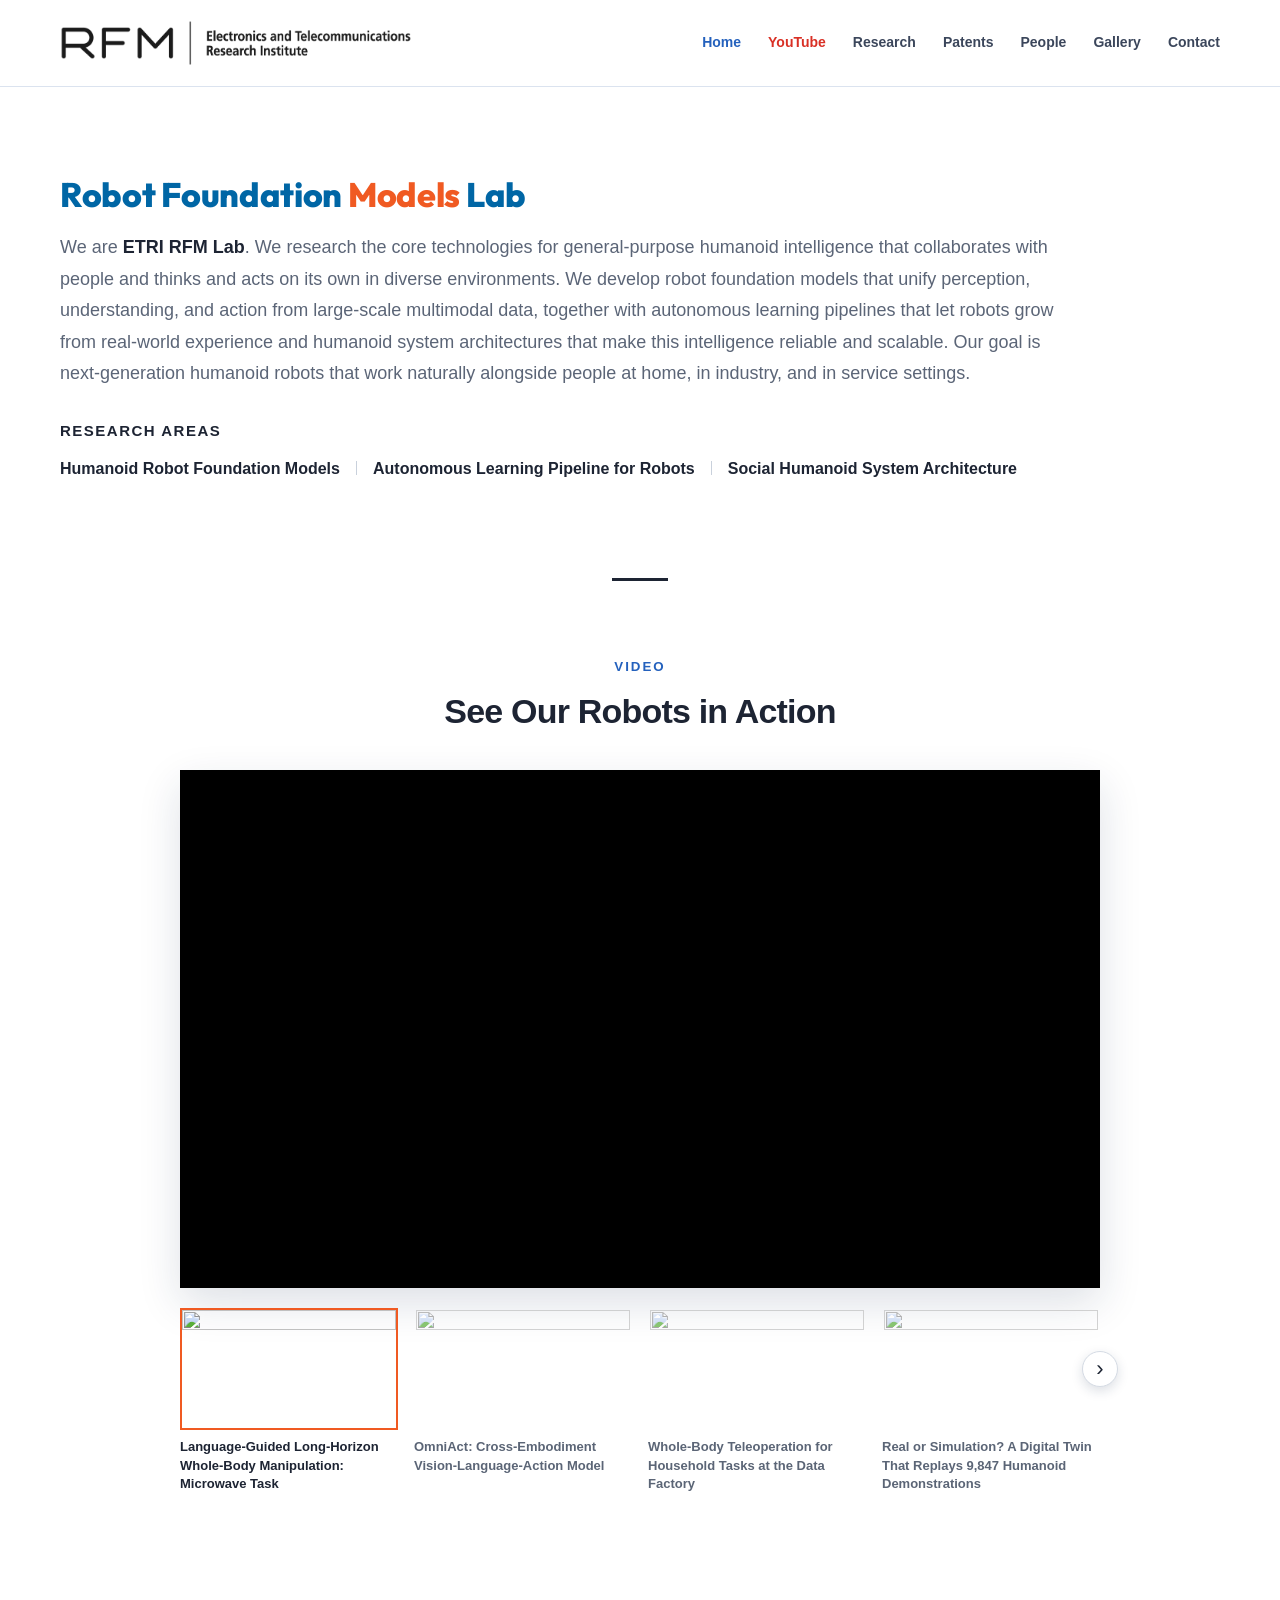
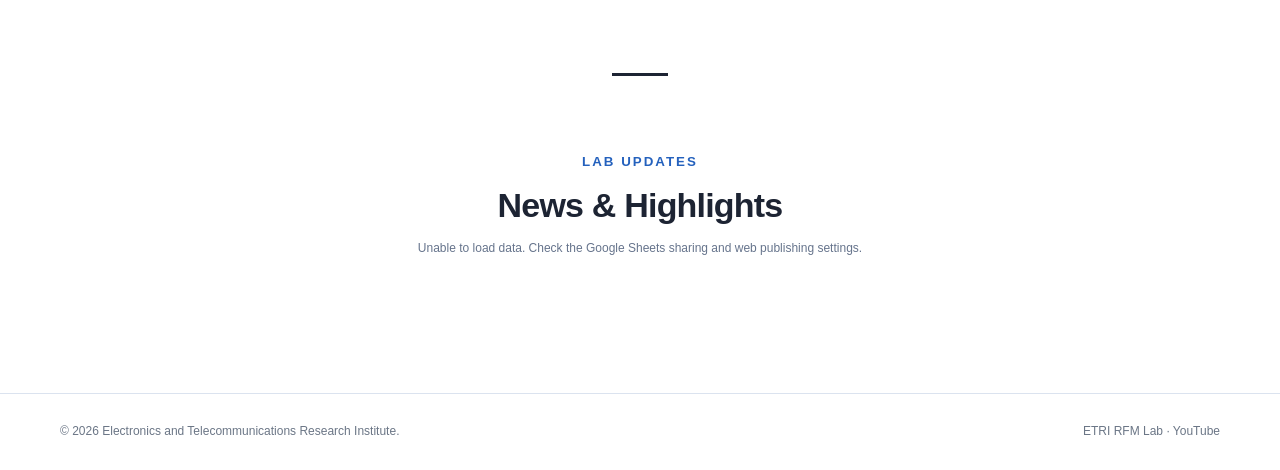
==== commit ea87e490: "Feature the microwave video again; other videos stay newest first Co-Authored-By: Claude Opus 5.5 <n" ====
--- a/index.html
+++ b/index.html
@@ -2,16 +2,17 @@
 <link rel="preconnect" href="https://fonts.googleapis.com"><link rel="preconnect" href="https://fonts.gstatic.com" crossorigin><link rel="stylesheet" href="https://fonts.googleapis.com/css2?family=Outfit:wght@700;800&display=swap"></head><body data-page="home">
 <nav class="nav"><div class="wrap navin"><a class="logo" href="index.html" aria-label="ETRI RFM Lab home"><span class="mark">ETRI</span></a><div class="menu"><a class="active" href="index.html">Home</a><a href="https://www.youtube.com/@ETRI_HROS" target="_blank" rel="noopener">YouTube</a><a href="publications.html">Research</a><a href="patents.html">Patents</a><a href="people.html">People</a><a href="gallery.html">Gallery</a><a href="contact.html">Contact</a></div><button class="hamb" aria-label="Open menu">☰</button></div></nav>
 <header class="hero-plain"><div class="wrap hero-plain-in"><div class="hero-copy"><h1>Robot Foundation <span class="accent">Models</span> Lab</h1><p>We are <b>ETRI RFM Lab</b>. We research the core technologies for general-purpose humanoid intelligence that collaborates with people and thinks and acts on its own in diverse environments. We develop robot foundation models that unify perception, understanding, and action from large-scale multimodal data, together with autonomous learning pipelines that let robots grow from real-world experience and humanoid system architectures that make this intelligence reliable and scalable. Our goal is next-generation humanoid robots that work naturally alongside people at home, in industry, and in service settings.</p><div class="hero-areas"><small>RESEARCH AREAS</small><ul><li>Humanoid Robot Foundation Models</li><li>Autonomous Learning Pipeline for Robots</li><li>Social Humanoid System Architecture</li></ul></div></div></div></header>
-<main><section class="section" id="video"><div class="wrap"><div class="head"><small>VIDEO</small><h2>See Our Robots in Action</h2></div><div class="video-player"><div class="video-frame"><iframe id="video-main" src="https://www.youtube-nocookie.com/embed/qxPOyOKMvF8" title="OmniAct: Cross-Embodiment Vision-Language-Action Model" loading="lazy" allow="accelerometer; autoplay; clipboard-write; encrypted-media; gyroscope; picture-in-picture; web-share" referrerpolicy="strict-origin-when-cross-origin" allowfullscreen></iframe></div><div class="video-strip"><button type="button" class="strip-arrow prev" aria-label="Previous videos" hidden>‹</button><div class="video-thumbs" id="video-thumbs"></div><button type="button" class="strip-arrow next" aria-label="More videos" hidden>›</button></div></div></div></div></section>
+<main><section class="section" id="video"><div class="wrap"><div class="head"><small>VIDEO</small><h2>See Our Robots in Action</h2></div><div class="video-player"><div class="video-frame"><iframe id="video-main" src="https://www.youtube-nocookie.com/embed/rK5Ma6Rt7t0" title="Language-Guided Long-Horizon Whole-Body Manipulation: Microwave Task" loading="lazy" allow="accelerometer; autoplay; clipboard-write; encrypted-media; gyroscope; picture-in-picture; web-share" referrerpolicy="strict-origin-when-cross-origin" allowfullscreen></iframe></div><div class="video-strip"><button type="button" class="strip-arrow prev" aria-label="Previous videos" hidden>‹</button><div class="video-thumbs" id="video-thumbs"></div><button type="button" class="strip-arrow next" aria-label="More videos" hidden>›</button></div></div></div></div></section>
 <section class="section" id="news"><div class="wrap"><div class="head"><small>LAB UPDATES</small><h2>News & Highlights</h2><p class="status" id="news-status">Loading news...</p></div><div class="news-strip"><button type="button" class="strip-arrow prev" aria-label="Previous news" hidden>‹</button><div class="news-cards" id="news-list"></div><button type="button" class="strip-arrow next" aria-label="More news" hidden>›</button></div></div></section></main>
 <footer class="footer"><div class="wrap"><span>© 2026 Electronics and Telecommunications Research Institute.</span><span>ETRI RFM Lab · <a href="https://www.youtube.com/@ETRI_HROS" target="_blank" rel="noopener">YouTube</a></span></div></footer><script src="sheets.js?v=35"></script><script>
-// Home video player: the newest video plays on top and every video is a thumbnail in a sideways-scrolling row, newest first (data/videos.json, refreshed by tools/youtube_videos.py).
+// Home video player: FEATURED plays on top and leads the sideways-scrolling thumbnail row; the rest follow newest first (data/videos.json, refreshed by tools/youtube_videos.py).
 (async () => {
+  const FEATURED = 'rK5Ma6Rt7t0';  // Language-Guided Long-Horizon Whole-Body Manipulation: Microwave Task
   const frame = document.getElementById('video-main');
   const list = document.getElementById('video-thumbs');
   let videos = [{ id: 'JLJXQ2Nbquc', title: 'Whole-Body Teleoperation for Household Tasks' }, { id: 'UMd-dkMpVP4', title: 'Whole-Body VLA Inference Demo on Washer' }];
   try { const response = await fetch('data/videos.json', { cache: 'no-cache' }); if (response.ok) { const data = await response.json(); if (data.videos?.length) videos = data.videos; } } catch {}
-  videos.sort((a, b) => (b.published || '').localeCompare(a.published || ''));
+  videos.sort((a, b) => (b.id === FEATURED) - (a.id === FEATURED) || (b.published || '').localeCompare(a.published || ''));
   const play = (video, autoplay) => { frame.src = `https://www.youtube-nocookie.com/embed/${video.id}${autoplay ? '?autoplay=1' : ''}`; frame.title = video.title; };
   if (frame.src.indexOf(videos[0].id) < 0) play(videos[0], false);
   if (videos.length < 2) return;
